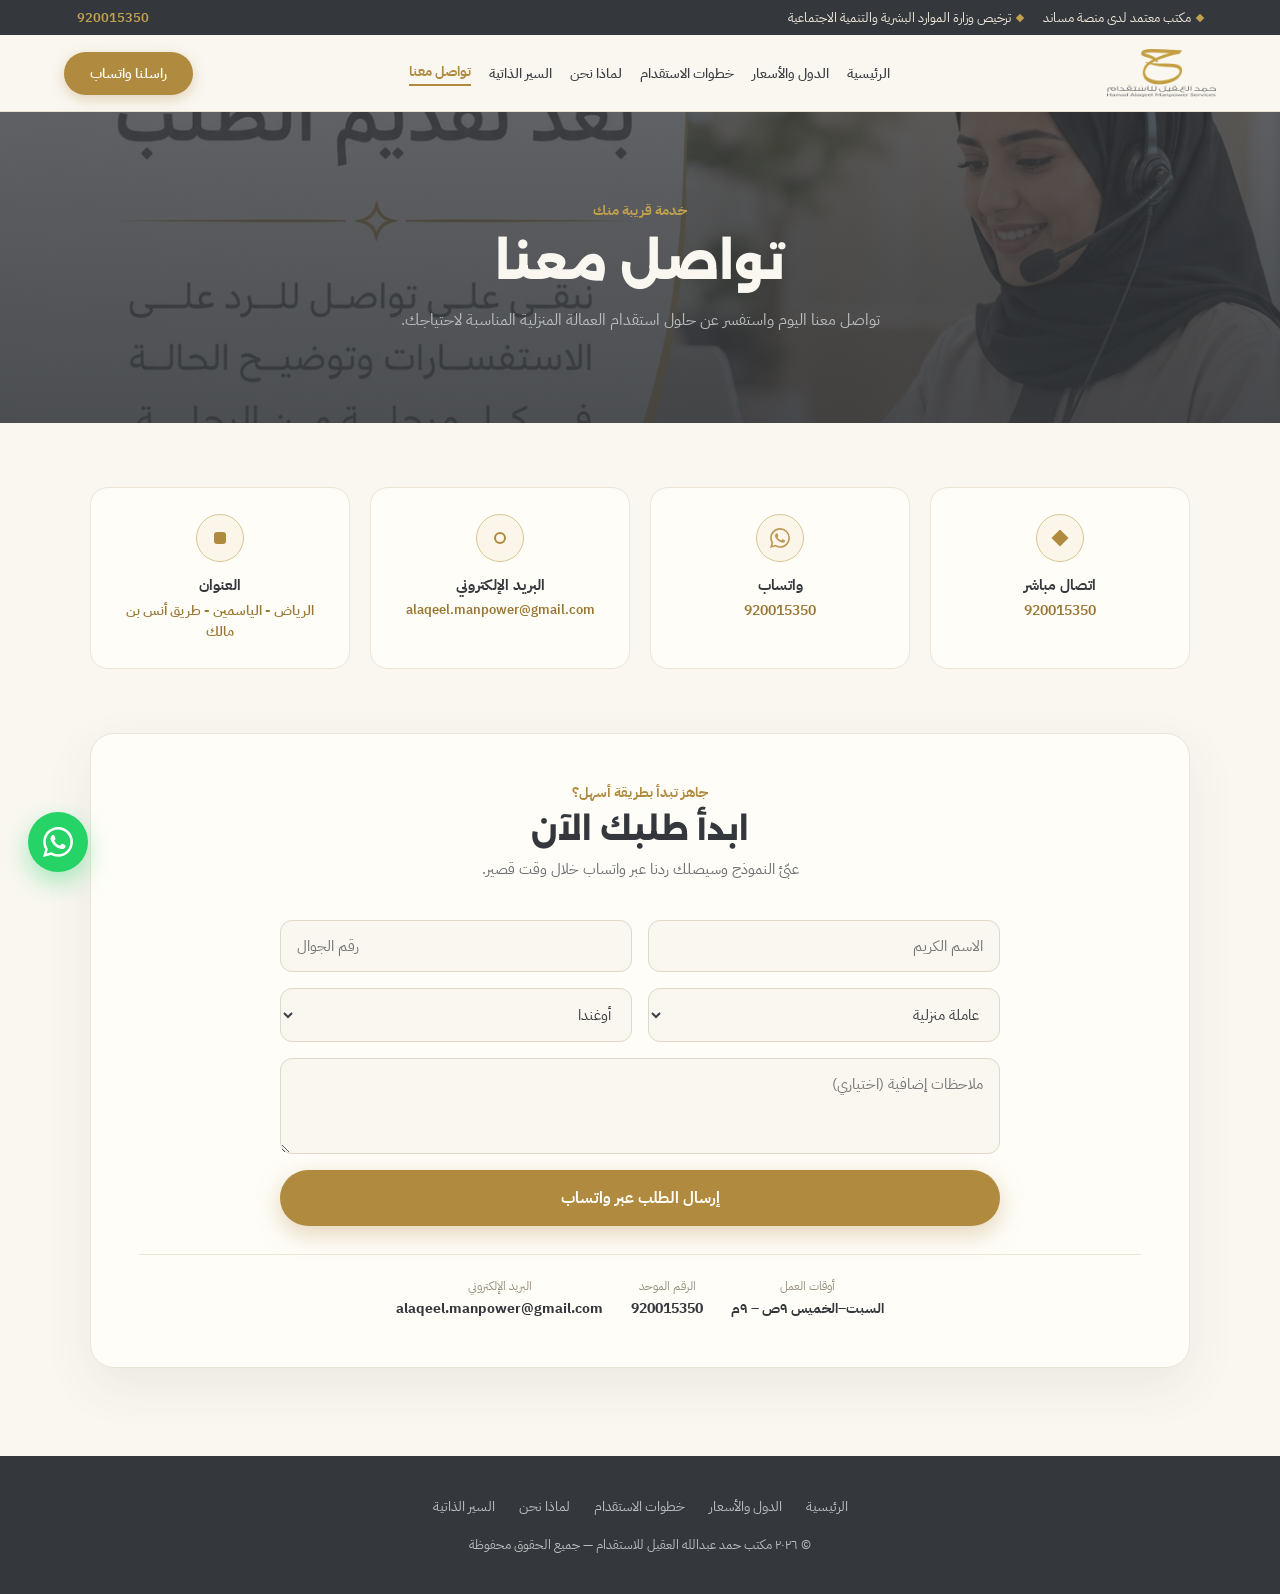
==== contact.html @ 4b587d1b "first commit" ====
<!DOCTYPE html>
<html lang="ar" dir="rtl">
<head>
<meta charset="utf-8">
<meta name="viewport" content="width=device-width, initial-scale=1">
<title>تواصل معنا — مكتب حمد العقيل للاستقدام</title>
<meta name="description" content="تواصل مع مكتب حمد عبدالله العقيل للاستقدام: هاتف 920015350، واتساب، أو زيارة مقرنا في الرياض - الياسمين - طريق أنس بن مالك. عبّئ نموذج الطلب وسيصلك ردنا سريعاً.">
<meta property="og:title" content="تواصل معنا — مكتب حمد العقيل للاستقدام">
<meta property="og:description" content="تواصل معنا اليوم واستفسر عن حلول استقدام العمالة المنزلية المناسبة لاحتياجك.">
<meta property="og:image" content="images/logo.png">
<meta property="og:type" content="website">
<link rel="icon" type="image/png" href="images/logo.png">
<link rel="preconnect" href="https://fonts.googleapis.com">
<link rel="preconnect" href="https://fonts.gstatic.com" crossorigin>
<link href="https://fonts.googleapis.com/css2?family=Alexandria:wght@300;400;500;600;700;800&family=IBM+Plex+Sans+Arabic:wght@300;400;500;600;700&display=swap" rel="stylesheet">
<link rel="stylesheet" href="css/styles.css">
</head>
<body>

<div class="topbar">
  <div class="topbar-badges">
    <span class="topbar-badge"><span class="diamond"></span> مكتب معتمد لدى منصة مساند</span>
    <span class="topbar-badge"><span class="diamond"></span> ترخيص وزارة الموارد البشرية والتنمية الاجتماعية</span>
  </div>
  <a href="tel:920015350" class="topbar-phone">920015350</a>
</div>

<header class="site-header">
  <a href="index.html" class="brand">
    <img src="images/logo.png" alt="مكتب حمد العقيل للاستقدام" class="brand-logo">
  </a>
  <button class="nav-toggle" aria-label="فتح القائمة" aria-expanded="false">☰</button>
  <nav class="site-nav">
    <a href="index.html">الرئيسية</a>
    <!-- <a href="index.html#offers">العروض</a> -->
    <a href="countries.html">الدول والأسعار</a>
    <a href="steps.html">خطوات الاستقدام</a>
    <a href="why-us.html">لماذا نحن</a>
    <a href="cvs.html">السير الذاتية</a>
    <a href="contact.html" class="active">تواصل معنا</a>
  </nav>
  <a href="https://api.whatsapp.com/send?phone=920015350" target="_blank" rel="noopener" class="header-cta">راسلنا واتساب</a>
</header>

<section class="page-hero">
  <img src="images/support.jpeg" alt="دعم وتواصل مستمر" class="page-hero-bg">
  <div class="kicker fade-up">خدمة قريبة منك</div>
  <h1 class="fade-up-1">تواصل معنا</h1>
  <p class="fade-up-2">تواصل معنا اليوم واستفسر عن حلول استقدام العمالة المنزلية المناسبة لاحتياجك.</p>
</section>

<!-- بطاقات التواصل -->
<section style="padding: 64px 6% 0">
  <div class="container-md">
    <div class="grid-4">
      <a href="tel:920015350" class="contact-card">
        <div class="icon-wrap"><span class="icon-diamond" style="width: 12px; height: 12px"></span></div>
        <div class="label">اتصال مباشر</div>
        <div class="value ltr">920015350</div>
      </a>
      <a href="https://api.whatsapp.com/send?phone=920015350" target="_blank" rel="noopener" class="contact-card">
        <div class="icon-wrap"><svg viewBox="0 0 24 24" xmlns="http://www.w3.org/2000/svg" style="width: 20px; height: 20px; fill: var(--gold); opacity: 0.85" aria-hidden="true"><path d="M17.472 14.382c-.297-.149-1.758-.867-2.03-.967-.273-.099-.471-.148-.67.15-.197.297-.767.966-.94 1.164-.173.199-.347.223-.644.075-.297-.15-1.255-.463-2.39-1.475-.883-.788-1.48-1.761-1.653-2.059-.173-.297-.018-.458.13-.606.134-.133.298-.347.446-.52.149-.174.198-.298.298-.497.099-.198.05-.371-.025-.52-.075-.149-.669-1.612-.916-2.207-.242-.579-.487-.5-.669-.51-.173-.008-.371-.01-.57-.01-.198 0-.52.074-.792.372-.272.297-1.04 1.016-1.04 2.479 0 1.462 1.065 2.875 1.213 3.074.149.198 2.096 3.2 5.077 4.487.709.306 1.262.489 1.694.625.712.227 1.36.195 1.871.118.571-.085 1.758-.719 2.006-1.413.248-.694.248-1.289.173-1.413-.074-.124-.272-.198-.57-.347m-5.421 7.403h-.004a9.87 9.87 0 01-5.031-1.378l-.361-.214-3.741.982.998-3.648-.235-.374a9.86 9.86 0 01-1.51-5.26c.001-5.45 4.436-9.884 9.888-9.884 2.64 0 5.122 1.03 6.988 2.898a9.825 9.825 0 012.893 6.994c-.003 5.45-4.437 9.884-9.885 9.884m8.413-18.297A11.815 11.815 0 0012.05 0C5.495 0 .16 5.335.157 11.892c0 2.096.547 4.142 1.588 5.945L.057 24l6.305-1.654a11.882 11.882 0 005.683 1.448h.005c6.554 0 11.89-5.335 11.893-11.893a11.821 11.821 0 00-3.48-8.413Z"/></svg></div>
        <div class="label">واتساب</div>
        <div class="value ltr">920015350</div>
      </a>
      <a href="mailto:alaqeel.manpower@gmail.com" class="contact-card">
        <div class="icon-wrap"><span class="icon-circle" style="width: 12px; height: 12px"></span></div>
        <div class="label">البريد الإلكتروني</div>
        <div class="value ltr" style="font-size: 13px">alaqeel.manpower@gmail.com</div>
      </a>
      <div class="contact-card">
        <div class="icon-wrap"><span class="icon-square" style="width: 12px; height: 12px"></span></div>
        <div class="label">العنوان</div>
        <div class="value">الرياض - الياسمين - طريق أنس بن مالك</div>
      </div>
    </div>
  </div>
</section>

<!-- النموذج -->
<section style="padding: 64px 6% 88px">
  <div class="container-md">
    <div style="background: var(--card); border: 1px solid var(--line); border-radius: 24px; padding: 48px; box-shadow: 0 18px 50px rgba(59,62,66,0.08)">
      <div style="text-align: center; margin-bottom: 36px">
        <div class="kicker" style="color: var(--gold); font-weight: 700; font-size: 14px; margin-bottom: 8px">جاهز تبدأ بطريقة أسهل؟</div>
        <h2 style="font-family: var(--font-head); font-weight: 800; font-size: 30px; margin: 0 0 8px; color: var(--dark)">ابدأ طلبك الآن</h2>
        <p style="color: var(--muted); font-size: 14.5px; line-height: 1.9; margin: 0">عبّئ النموذج وسيصلك ردنا عبر واتساب خلال وقت قصير.</p>
      </div>
      <form class="form-grid" data-order-form novalidate style="max-width: 720px; margin: 0 auto">
        <div class="form-error" role="alert"></div>
        <div class="form-row">
          <input class="form-input" name="name" placeholder="الاسم الكريم" autocomplete="name">
          <input class="form-input" name="phone" type="tel" placeholder="رقم الجوال" autocomplete="tel" inputmode="tel">
        </div>
        <div class="form-row">
          <select class="form-input" name="service">
            <option value="عاملة منزلية">عاملة منزلية</option>
            <option value="سائق خاص">سائق خاص</option>
            <option value="طباخ / طباخة">طباخ / طباخة</option>
            <option value="رعاية كبار السن">رعاية كبار السن</option>
          </select>
          <select class="form-input" name="country">
            <option value="أوغندا">أوغندا</option>
            <option value="كينيا">كينيا</option>
            <option value="إثيوبيا">إثيوبيا</option>
            <option value="الفلبين">الفلبين</option>
            <option value="سريلانكا">سريلانكا</option>
            <option value="بنغلاديش">بنغلاديش</option>
          </select>
        </div>
        <textarea class="form-input" name="notes" placeholder="ملاحظات إضافية (اختياري)" rows="3"></textarea>
        <button type="submit" class="btn-gold" style="width: 100%">إرسال الطلب عبر واتساب</button>
      </form>
      <div style="display: flex; gap: 28px; margin-top: 28px; padding-top: 22px; border-top: 1px solid var(--line-3); font-size: 14px; flex-wrap: wrap; justify-content: center">
        <div style="text-align: center"><div style="color: var(--muted-2); font-size: 12px; margin-bottom: 3px">أوقات العمل</div><span style="color: var(--dark); font-weight: 700">السبت–الخميس ٩ص – ٩م</span></div>
        <div style="text-align: center"><div style="color: var(--muted-2); font-size: 12px; margin-bottom: 3px">الرقم الموحد</div><a href="tel:920015350" style="color: var(--dark); font-weight: 700; text-decoration: none; direction: ltr; display: inline-block">920015350</a></div>
        <div style="text-align: center"><div style="color: var(--muted-2); font-size: 12px; margin-bottom: 3px">البريد الإلكتروني</div><a href="mailto:alaqeel.manpower@gmail.com" style="color: var(--dark); font-weight: 700; text-decoration: none; direction: ltr; display: inline-block">alaqeel.manpower@gmail.com</a></div>
      </div>
    </div>
  </div>
</section>

<footer class="footer-simple">
  <div class="footer-simple-links">
    <a href="index.html">الرئيسية</a>
    <a href="countries.html">الدول والأسعار</a>
    <a href="steps.html">خطوات الاستقدام</a>
    <a href="why-us.html">لماذا نحن</a>
    <a href="cvs.html">السير الذاتية</a>
  </div>
  © ٢٠٢٦ مكتب حمد عبدالله العقيل للاستقدام — جميع الحقوق محفوظة
</footer>

<a href="https://api.whatsapp.com/send?phone=920015350" target="_blank" rel="noopener" aria-label="تواصل عبر واتساب" class="wa-float">
  <svg viewBox="0 0 24 24" xmlns="http://www.w3.org/2000/svg" aria-hidden="true"><path d="M17.472 14.382c-.297-.149-1.758-.867-2.03-.967-.273-.099-.471-.148-.67.15-.197.297-.767.966-.94 1.164-.173.199-.347.223-.644.075-.297-.15-1.255-.463-2.39-1.475-.883-.788-1.48-1.761-1.653-2.059-.173-.297-.018-.458.13-.606.134-.133.298-.347.446-.52.149-.174.198-.298.298-.497.099-.198.05-.371-.025-.52-.075-.149-.669-1.612-.916-2.207-.242-.579-.487-.5-.669-.51-.173-.008-.371-.01-.57-.01-.198 0-.52.074-.792.372-.272.297-1.04 1.016-1.04 2.479 0 1.462 1.065 2.875 1.213 3.074.149.198 2.096 3.2 5.077 4.487.709.306 1.262.489 1.694.625.712.227 1.36.195 1.871.118.571-.085 1.758-.719 2.006-1.413.248-.694.248-1.289.173-1.413-.074-.124-.272-.198-.57-.347m-5.421 7.403h-.004a9.87 9.87 0 01-5.031-1.378l-.361-.214-3.741.982.998-3.648-.235-.374a9.86 9.86 0 01-1.51-5.26c.001-5.45 4.436-9.884 9.888-9.884 2.64 0 5.122 1.03 6.988 2.898a9.825 9.825 0 012.893 6.994c-.003 5.45-4.437 9.884-9.885 9.884m8.413-18.297A11.815 11.815 0 0012.05 0C5.495 0 .16 5.335.157 11.892c0 2.096.547 4.142 1.588 5.945L.057 24l6.305-1.654a11.882 11.882 0 005.683 1.448h.005c6.554 0 11.89-5.335 11.893-11.893a11.821 11.821 0 00-3.48-8.413Z"/></svg>
</a>

<script src="js/main.js"></script>
</body>
</html>
---- css/styles.css ----
/* ===================================================================
   حمد العقيل للاستقدام — الأنماط المشتركة
   =================================================================== */

:root {
  --gold: #B08A3E;
  --gold-dark: #9A7833;
  --gold-light: #C2A14D;
  --gold-pale: #FBF6E9;
  --gold-border: #D8C692;
  --cream: #FAF7F1;
  --card: #FFFDF8;
  --dark: #34373B;
  --text: #3B3E42;
  --text-2: #4A4D51;
  --muted: #6B6E72;
  --muted-2: #97917F;
  --line: #EDE5D3;
  --line-2: #E8E0CE;
  --line-3: #EFE8D8;
  --line-dash: #E3D9C2;
  --dark-text: #B9BCBF;
  --dark-cream: #EFE9DC;
  --wa: #25D366;
  --font-head: 'Alexandria', 'IBM Plex Sans Arabic', sans-serif;
  --font-body: 'IBM Plex Sans Arabic', 'Segoe UI', Tahoma, sans-serif;
}

* { box-sizing: border-box; }
html { scroll-behavior: smooth; }
body {
  margin: 0;
  background: var(--cream);
  color: var(--text);
  font-family: var(--font-body);
  min-height: 100vh;
  overflow-x: hidden;
}
img { max-width: 100%; }
input, select, textarea, button { font-family: var(--font-body); }

@keyframes fadeUp {
  from { opacity: 0; transform: translateY(24px); }
  to { opacity: 1; transform: translateY(0); }
}
@keyframes pulseRing {
  0% { box-shadow: 0 0 0 0 rgba(37, 211, 102, 0.45); }
  70% { box-shadow: 0 0 0 16px rgba(37, 211, 102, 0); }
  100% { box-shadow: 0 0 0 0 rgba(37, 211, 102, 0); }
}
.fade-up { animation: fadeUp 0.7s ease both; }
.fade-up-1 { animation: fadeUp 0.6s ease 0.08s both; }
.fade-up-2 { animation: fadeUp 0.6s ease 0.16s both; }

/* ===== الشريط العلوي ===== */
.topbar {
  background: var(--dark);
  color: var(--dark-cream);
  font-size: 13px;
  padding: 8px 6%;
  display: flex;
  justify-content: space-between;
  align-items: center;
  gap: 16px;
  flex-wrap: wrap;
}
.topbar-badges { display: flex; align-items: center; gap: 20px; flex-wrap: wrap; }
.topbar-badge { display: flex; align-items: center; gap: 6px; }
.diamond {
  width: 6px; height: 6px;
  background: var(--gold-light);
  transform: rotate(45deg);
  display: inline-block;
  flex-shrink: 0;
}
.topbar-phone { color: var(--gold-light); text-decoration: none; font-weight: 600; direction: ltr; }

/* ===== الهيدر ===== */
.site-header {
  position: sticky;
  top: 0;
  z-index: 50;
  background: rgba(250, 247, 241, 0.92);
  backdrop-filter: blur(12px);
  -webkit-backdrop-filter: blur(12px);
  border-bottom: 1px solid var(--line-2);
  padding: 14px 5%;
  display: flex;
  align-items: center;
  justify-content: space-between;
  gap: 16px;
}
.brand { text-decoration: none; display: flex; align-items: center; gap: 12px; }
.brand-logo { height: 48px; width: auto; display: block; }
.brand-name {
  font-family: var(--font-head);
  font-weight: 700;
  font-size: 17px;
  color: var(--text);
  line-height: 1.2;
}
.brand-sub {
  font-size: 10.5px;
  letter-spacing: 1.5px;
  color: var(--gold);
  text-transform: uppercase;
}
.site-nav { display: flex; gap: 18px; font-size: 14px; font-weight: 500; flex-wrap: wrap; align-items: center; }
.site-nav a { color: var(--text); text-decoration: none; }
.site-nav a:hover { color: var(--gold); }
.site-nav a.active {
  color: var(--gold);
  font-weight: 700;
  border-bottom: 2px solid var(--gold);
  padding-bottom: 2px;
}
.header-cta {
  background: var(--gold);
  color: var(--card);
  text-decoration: none;
  padding: 11px 26px;
  border-radius: 999px;
  font-weight: 600;
  font-size: 14px;
  box-shadow: 0 4px 14px rgba(176, 138, 62, 0.35);
  white-space: nowrap;
}
.header-cta:hover { background: var(--gold-dark); }

/* قائمة الجوال */
.nav-toggle {
  display: none;
  background: none;
  border: 1.5px solid var(--gold-border);
  border-radius: 10px;
  padding: 8px 10px;
  cursor: pointer;
  color: var(--gold);
  font-size: 18px;
  line-height: 1;
}

/* ===== الأزرار ===== */
.btn-gold {
  display: inline-block;
  background: var(--gold);
  color: var(--card);
  text-decoration: none;
  padding: 16px 36px;
  border-radius: 999px;
  font-weight: 700;
  font-size: 16px;
  border: none;
  cursor: pointer;
  box-shadow: 0 8px 24px rgba(176, 138, 62, 0.35);
}
.btn-gold:hover { background: var(--gold-dark); }
.btn-outline {
  display: inline-block;
  color: var(--text);
  text-decoration: none;
  padding: 16px 32px;
  border-radius: 999px;
  font-weight: 600;
  font-size: 16px;
  border: 1.5px solid #D5CDBB;
  background: transparent;
  cursor: pointer;
}
.btn-outline:hover { border-color: var(--gold); color: var(--gold); }

/* ===== هيرو الصفحات الداخلية ===== */
.page-hero {
  position: relative;
  background: var(--dark);
  padding: 88px 6%;
  text-align: center;
  overflow: hidden;
}
.page-hero-bg {
  position: absolute;
  inset: 0;
  width: 100%;
  height: 100%;
  object-fit: cover;
  object-position: center;
  z-index: 0;
}
.page-hero::before {
  content: '';
  position: absolute;
  inset: 0;
  z-index: 1;
  background: linear-gradient(180deg, rgba(52, 55, 59, 0.78) 0%, rgba(52, 55, 59, 0.88) 100%);
}
.page-hero .kicker,
.page-hero h1,
.page-hero p { position: relative; z-index: 2; }
.page-hero .kicker { color: var(--gold-light); font-weight: 700; font-size: 14px; margin-bottom: 12px; }
.page-hero h1 {
  font-family: var(--font-head);
  font-weight: 800;
  font-size: clamp(26px, 6vw, 48px);
  margin: 0 0 14px;
  color: var(--cream);
}
.page-hero p { color: var(--dark-text); font-size: 16px; line-height: 1.9; margin: 0 auto; max-width: 560px; }

/* ===== الأقسام والشبكات ===== */
.section { padding: 88px 6%; }
.section-md { padding: 72px 6%; }
.container { max-width: 1440px; margin: 0 auto; }
.container-md { max-width: 1100px; margin: 0 auto; }
.container-sm { max-width: 900px; margin: 0 auto; }
.band { background: var(--card); border-top: 1px solid var(--line-3); border-bottom: 1px solid var(--line-3); }

.section-head { text-align: center; margin-bottom: 56px; }
.section-head .kicker { color: var(--gold); font-weight: 700; font-size: 14px; letter-spacing: 0.5px; margin-bottom: 12px; }
.section-head h2, .section-title {
  font-family: var(--font-head);
  font-weight: 800;
  font-size: clamp(24px, 5.5vw, 40px);
  margin: 0 0 14px;
  color: var(--dark);
}
.section-head p { color: var(--muted); font-size: 16px; margin: 0; line-height: 1.9; }

.grid-2 { display: grid; grid-template-columns: 1fr 1fr; gap: 24px; }
.grid-3 { display: grid; grid-template-columns: repeat(3, 1fr); gap: 24px; }
.grid-4 { display: grid; grid-template-columns: repeat(4, 1fr); gap: 20px; }
.split { display: grid; gap: 64px; align-items: center; }
.split-hero { grid-template-columns: 1.05fr 1fr; }
.split-11 { grid-template-columns: 1.1fr 1fr; }
.split-1-11 { grid-template-columns: 1fr 1.1fr; }
.split-1-12 { grid-template-columns: 1fr 1.2fr; }

/* ===== البطاقات ===== */
.card {
  background: var(--cream);
  border: 1px solid var(--line);
  border-radius: 20px;
  padding: 32px 26px;
  transition: all 0.25s ease;
}
.card-lift:hover {
  border-color: var(--gold-light);
  box-shadow: 0 14px 34px rgba(176, 138, 62, 0.14);
  transform: translateY(-4px);
}
.card-light { background: var(--card); }
.card h3 {
  font-family: var(--font-head);
  font-weight: 700;
  font-size: 19px;
  margin: 0 0 10px;
  color: var(--dark);
}
.card p { font-size: 14px; line-height: 1.9; color: var(--muted); margin: 0; }
.card-icon {
  width: 52px; height: 52px;
  border-radius: 14px;
  background: var(--gold-pale);
  border: 1px solid var(--gold-border);
  display: flex;
  align-items: center;
  justify-content: center;
  margin-bottom: 20px;
}
.card-icon-round { border-radius: 50%; margin: 0 auto 14px; width: 46px; height: 46px; }
.icon-diamond { width: 14px; height: 14px; background: var(--gold); transform: rotate(45deg); }
.icon-circle { width: 14px; height: 14px; border: 2px solid var(--gold); border-radius: 50%; }
.icon-square { width: 14px; height: 14px; background: var(--gold); border-radius: 3px; }
.icon-dots { width: 6px; height: 6px; background: var(--gold); border-radius: 50%; box-shadow: 10px 0 0 var(--gold), -10px 0 0 var(--gold); }
.icon-diamond-r { width: 14px; height: 14px; background: var(--gold); transform: rotate(45deg); border-radius: 3px; }
.icon-diamond-o { width: 12px; height: 12px; border: 2px solid var(--gold); transform: rotate(45deg); }

.pill {
  display: inline-flex;
  align-items: center;
  gap: 8px;
  font-size: 12px;
  font-weight: 600;
  color: var(--gold-dark);
  background: var(--gold-pale);
  border: 1px solid var(--gold-border);
  padding: 5px 12px;
  border-radius: 999px;
}

/* ===== بطاقات الدول ===== */
.country-card {
  background: var(--card);
  border: 1px solid var(--line);
  border-radius: 20px;
  padding: 32px 28px;
  display: flex;
  flex-direction: column;
  gap: 16px;
  transition: all 0.25s ease;
}
.country-card:hover {
  border-color: var(--gold-light);
  box-shadow: 0 14px 34px rgba(176, 138, 62, 0.14);
  transform: translateY(-4px);
}
.country-top { display: flex; justify-content: space-between; align-items: center; gap: 10px; }
.country-top h3 { font-family: var(--font-head); font-weight: 700; font-size: 22px; margin: 0; color: var(--dark); }
.country-price { display: flex; align-items: baseline; gap: 8px; }
.country-price .amount { font-family: var(--font-head); font-weight: 800; font-size: 36px; color: var(--gold); }
.country-price .currency { font-size: 14px; color: var(--muted); }
.country-note { font-size: 14px; color: var(--muted); line-height: 1.9; }
.country-features {
  border-top: 1px dashed var(--line-dash);
  padding-top: 14px;
  display: grid;
  gap: 8px;
  font-size: 13.5px;
  color: var(--text-2);
}
.country-features .feat { display: flex; align-items: center; gap: 8px; }
.country-features .check { color: var(--gold); font-weight: 700; }
.country-cta {
  margin-top: auto;
  text-align: center;
  text-decoration: none;
  color: var(--gold);
  border: 1.5px solid var(--gold-border);
  border-radius: 999px;
  padding: 12px 0;
  font-weight: 700;
  font-size: 14px;
}
.country-cta:hover { background: var(--gold); color: var(--card); }
.price-note { text-align: center; color: var(--muted-2); font-size: 13px; margin-top: 28px; }

/* ===== النموذج ===== */
.form-grid { display: grid; gap: 16px; }
.form-row { display: grid; grid-template-columns: 1fr 1fr; gap: 16px; }
.form-input {
  border: 1px solid #E0D8C6;
  border-radius: 12px;
  padding: 14px 16px;
  font-size: 14.5px;
  background: var(--cream);
  color: var(--text);
  outline: none;
  width: 100%;
}
.form-input:focus { border-color: var(--gold); }
.form-input.invalid { border-color: #C0392B; }
textarea.form-input { resize: vertical; }
.form-error {
  display: none;
  color: #C0392B;
  background: #FDF0EE;
  border: 1px solid #F0C9C4;
  border-radius: 10px;
  padding: 10px 14px;
  font-size: 13.5px;
}
.form-error.show { display: block; }

/* ===== الفوتر ===== */
.site-footer { background: var(--dark); color: var(--dark-text); padding: 56px 6% 32px; }
.footer-grid {
  display: flex;
  justify-content: space-between;
  gap: 40px;
  flex-wrap: wrap;
  padding-bottom: 36px;
  border-bottom: 1px solid rgba(255, 255, 255, 0.1);
}
.footer-brand { max-width: 380px; }
.footer-brand-row { display: flex; align-items: center; gap: 12px; margin-bottom: 16px; }
.footer-logo { height: 52px; width: auto; background: var(--cream); border-radius: 10px; padding: 4px 8px; }
.footer-brand-name { font-family: var(--font-head); font-weight: 700; font-size: 16px; color: var(--cream); }
.footer-brand-sub { font-size: 10px; letter-spacing: 1.5px; color: var(--gold-light); }
.footer-brand p { font-size: 13.5px; line-height: 2; margin: 0; }
.footer-col-title { font-weight: 700; color: var(--cream); margin-bottom: 14px; font-size: 15px; }
.footer-links { display: grid; gap: 10px; font-size: 13.5px; }
.footer-links a { color: var(--dark-text); text-decoration: none; }
.footer-links a:hover { color: var(--gold-light); }
.footer-links .ltr { direction: ltr; text-align: right; }
.footer-badges { display: flex; flex-direction: column; gap: 10px; align-items: flex-start; }
.footer-badge {
  border: 1px solid rgba(194, 161, 77, 0.5);
  border-radius: 12px;
  padding: 12px 18px;
  font-size: 13px;
  color: var(--dark-cream);
}
.footer-badge b { color: var(--gold-light); }
.footer-copy { padding-top: 24px; font-size: 12.5px; text-align: center; color: #85888C; }

/* فوتر مبسط للصفحات الداخلية */
.footer-simple { background: var(--dark); color: var(--dark-text); padding: 40px 6%; text-align: center; font-size: 13px; }
.footer-simple-links {
  display: flex;
  justify-content: center;
  gap: 24px;
  flex-wrap: wrap;
  margin-bottom: 18px;
  font-size: 13.5px;
}
.footer-simple-links a { color: var(--dark-text); text-decoration: none; }
.footer-simple-links a:hover { color: var(--gold-light); }

/* ===== زر واتساب العائم ===== */
.wa-float {
  position: fixed;
  bottom: 28px;
  left: 28px;
  z-index: 60;
  width: 60px;
  height: 60px;
  border-radius: 50%;
  background: var(--wa);
  display: flex;
  align-items: center;
  justify-content: center;
  box-shadow: 0 10px 26px rgba(37, 211, 102, 0.4);
  animation: pulseRing 2.4s infinite;
  text-decoration: none;
}
.wa-float svg { width: 30px; height: 30px; fill: #fff; }

/* ===== سلايدر الهيرو ===== */
.hero-slider {
  position: relative;
  height: 560px;
  border-radius: 28px;
  overflow: hidden;
  box-shadow: 0 24px 60px rgba(59, 62, 66, 0.18);
}
.hero-slider .slide {
  position: absolute;
  inset: 0;
  opacity: 0;
  transition: opacity 0.8s ease;
  pointer-events: none;
}
.hero-slider .slide.active { opacity: 1; pointer-events: auto; }
.hero-slider .slide img {
  width: 100%;
  height: 100%;
  object-fit: cover;
  display: block;
}
.slider-dots {
  position: absolute;
  bottom: 16px;
  left: 50%;
  transform: translateX(-50%);
  display: flex;
  gap: 8px;
  z-index: 5;
}
.slider-dot {
  width: 10px;
  height: 10px;
  border-radius: 999px;
  border: none;
  padding: 0;
  background: rgba(255, 255, 255, 0.6);
  box-shadow: 0 1px 4px rgba(0, 0, 0, 0.25);
  cursor: pointer;
  transition: all 0.25s ease;
}
.slider-dot.active { background: var(--gold); width: 24px; }
.slider-arrow {
  position: absolute;
  top: 50%;
  transform: translateY(-50%);
  z-index: 5;
  width: 40px;
  height: 40px;
  border-radius: 50%;
  border: none;
  background: rgba(255, 253, 248, 0.88);
  color: var(--gold);
  font-size: 17px;
  line-height: 1;
  cursor: pointer;
  display: flex;
  align-items: center;
  justify-content: center;
  box-shadow: 0 4px 14px rgba(0, 0, 0, 0.18);
}
.slider-arrow:hover { background: var(--card); }
.slider-arrow.prev { right: 14px; }
.slider-arrow.next { left: 14px; }

/* ===== أعلام الدول ===== */
.flag {
  width: 28px;
  height: 20px;
  object-fit: cover;
  border-radius: 4px;
  box-shadow: 0 1px 3px rgba(0, 0, 0, 0.2);
  flex-shrink: 0;
  display: inline-block;
  vertical-align: middle;
}
.flag-sm { width: 21px; height: 15px; border-radius: 3px; }
.cv-filter { display: inline-flex; align-items: center; gap: 8px; }
.cv-role { display: flex; align-items: center; gap: 6px; }

/* علم دائري كبير متراكب على الحافة العلوية للبطاقة (نصفه داخل ونصفه خارج) */
.country-card {
  align-items: stretch;
  text-align: center;
  position: relative;
  overflow: visible;
  margin-top: 60px;
}
.flag-circle-wrap {
  display: flex;
  justify-content: center;
  margin-top: -92px;
  margin-bottom: 6px;
}
.flag-circle {
  width: 120px;
  height: 120px;
  border-radius: 50%;
  object-fit: cover;
  border: 5px solid var(--card);
  box-shadow: 0 10px 26px rgba(59, 62, 66, 0.25), 0 0 0 1px var(--gold-border);
  display: block;
  background: var(--card);
}
.country-top { justify-content: center; }
.country-price { justify-content: center; }
.country-features { text-align: right; }

/* ===== قسم عروض الصيف ===== */
.offers-section {
  position: relative;
  overflow: hidden;
  background:
    radial-gradient(circle at 12% 18%, rgba(194, 161, 77, 0.12), transparent 42%),
    radial-gradient(circle at 88% 82%, rgba(176, 138, 62, 0.10), transparent 42%),
    linear-gradient(160deg, #FBF6E9 0%, #FAF7F1 55%, #FBF3E2 100%);
  border-top: 1px solid var(--line-3);
  border-bottom: 1px solid var(--line-3);
}
.offers-head h2 { display: inline-flex; align-items: center; gap: 12px; justify-content: center; }
.offers-sun {
  width: 30px; height: 30px; flex-shrink: 0;
  color: var(--gold-light);
}
.offers-grid {
  display: grid;
  grid-template-columns: repeat(auto-fit, minmax(210px, 1fr));
  gap: 44px 24px;
  max-width: 1040px;
  margin: 64px auto 0;
}
.offer-card {
  background: var(--card);
  border: 1px solid var(--gold-border);
  border-radius: 22px;
  padding: 74px 22px 26px;
  text-align: center;
  position: relative;
  box-shadow: 0 12px 30px rgba(176, 138, 62, 0.12);
  transition: transform 0.25s ease, box-shadow 0.25s ease, border-color 0.25s ease;
}
.offer-card:hover {
  transform: translateY(-5px);
  box-shadow: 0 18px 42px rgba(176, 138, 62, 0.22);
  border-color: var(--gold-light);
}
.offer-ribbon {
  display: inline-block;
  margin-bottom: 12px;
  background: linear-gradient(135deg, var(--gold) 0%, var(--gold-light) 100%);
  color: #FFFDF8;
  font-size: 11px;
  font-weight: 700;
  padding: 5px 14px;
  border-radius: 999px;
  box-shadow: 0 4px 10px rgba(176, 138, 62, 0.35);
}
.offer-flag-wrap {
  position: absolute;
  top: -52px;
  inset-inline-start: 50%;
  transform: translateX(50%);
}
.offer-flag {
  width: 104px;
  height: 104px;
  border-radius: 50%;
  object-fit: cover;
  border: 5px solid var(--card);
  box-shadow: 0 10px 24px rgba(59, 62, 66, 0.25), 0 0 0 1px var(--gold-border);
  background: var(--card);
  display: block;
}
.offer-country {
  font-family: var(--font-head);
  font-weight: 800;
  font-size: 22px;
  color: var(--dark);
  margin-bottom: 10px;
}
.offer-price { display: flex; align-items: baseline; justify-content: center; gap: 6px; margin-bottom: 20px; }
.offer-amount { font-family: var(--font-head); font-weight: 800; font-size: 40px; color: var(--gold); line-height: 1; }
.offer-cur { font-size: 14px; color: var(--muted); }
.offer-order {
  display: block;
  width: 100%;
  background: var(--gold);
  color: var(--card);
  border: none;
  border-radius: 999px;
  padding: 12px;
  font-size: 14px;
  font-weight: 700;
  cursor: pointer;
  text-decoration: none;
  box-shadow: 0 6px 16px rgba(176, 138, 62, 0.3);
}
.offer-order:hover { background: var(--gold-dark); }
.offer-features { display: flex; justify-content: center; gap: 14px; flex-wrap: wrap; margin-top: 52px; }
.offer-feature {
  display: inline-flex;
  align-items: center;
  gap: 8px;
  background: var(--card);
  border: 1px solid var(--gold-border);
  border-radius: 999px;
  padding: 10px 20px;
  font-size: 14px;
  font-weight: 700;
  color: var(--dark);
}
.offer-feature .tick { color: #1F8A5B; font-weight: 800; }
.offer-note { text-align: center; color: var(--muted-2); font-size: 13px; margin-top: 24px; }
@media (max-width: 640px) {
  .offers-grid { gap: 40px 16px; margin-top: 60px; }
}

/* ===== صور مؤطرة ===== */
.framed { position: relative; }
.framed::before {
  content: '';
  position: absolute;
  inset: 24px -24px -24px 24px;
  border: 1.5px solid var(--gold-border);
  border-radius: 24px;
}
.framed.frame-flip::before { inset: -20px 20px 20px -20px; }
.framed img {
  width: 100%;
  object-fit: cover;
  border-radius: 24px;
  display: block;
  position: relative;
  box-shadow: 0 24px 60px rgba(59, 62, 66, 0.14);
}

/* ===== خط زمني (خطوات الاستقدام) ===== */
.timeline-item { display: grid; grid-template-columns: 64px 1fr; gap: 24px; }
.timeline-rail { display: flex; flex-direction: column; align-items: center; }
.timeline-num {
  min-width: 56px;
  height: 56px;
  border-radius: 50%;
  background: var(--card);
  border: 1.5px solid var(--gold);
  color: var(--gold);
  display: flex;
  align-items: center;
  justify-content: center;
  font-family: var(--font-head);
  font-weight: 800;
  font-size: 22px;
}
.timeline-num.filled {
  background: var(--gold);
  color: var(--card);
  border: none;
  box-shadow: 0 8px 20px rgba(176, 138, 62, 0.3);
}
.timeline-line { width: 1.5px; flex: 1; background: var(--gold-border); margin: 8px 0; }
.timeline-body { padding-bottom: 44px; }
.timeline-body h3 { font-family: var(--font-head); font-weight: 700; font-size: 22px; margin: 4px 0 10px; color: var(--dark); }
.timeline-body p { font-size: 15px; line-height: 2; color: var(--muted); margin: 0 0 14px; }
.timeline-body .pill { font-size: 13px; padding: 7px 14px; }

/* ===== السير الذاتية ===== */
.cv-filters { display: flex; gap: 10px; flex-wrap: wrap; justify-content: center; margin-bottom: 44px; }
.cv-filter {
  border: 1.5px solid #D5CDBB;
  background: var(--card);
  color: var(--text);
  border-radius: 999px;
  padding: 10px 22px;
  font-size: 14px;
  font-weight: 600;
  cursor: pointer;
}
.cv-filter.active { background: var(--gold); color: var(--card); border-color: var(--gold); }
.cv-card {
  background: var(--card);
  border: 1px solid var(--line);
  border-radius: 20px;
  padding: 28px;
  display: flex;
  flex-direction: column;
  gap: 16px;
  transition: all 0.25s ease;
}
.cv-card:hover {
  border-color: var(--gold-light);
  box-shadow: 0 14px 34px rgba(176, 138, 62, 0.14);
  transform: translateY(-4px);
}
.cv-card.hidden { display: none; }
.cv-head { display: flex; align-items: center; gap: 14px; }
.cv-avatar {
  width: 56px; height: 56px;
  border-radius: 50%;
  background: var(--gold-pale);
  border: 1.5px solid var(--gold-border);
  display: flex;
  align-items: center;
  justify-content: center;
  font-family: var(--font-head);
  font-weight: 700;
  font-size: 22px;
  color: var(--gold);
  flex-shrink: 0;
}
.cv-name-wrap { flex: 1; }
.cv-name { font-family: var(--font-head); font-weight: 700; font-size: 18px; color: var(--dark); }
.cv-role { font-size: 13px; color: var(--gold-dark); font-weight: 600; }
.cv-ref {
  font-size: 11.5px;
  font-weight: 700;
  color: #1F8A5B;
  background: #EAF6F0;
  border: 1px solid #BFE3D2;
  padding: 4px 10px;
  border-radius: 999px;
  white-space: nowrap;
}
.cv-details {
  display: grid;
  grid-template-columns: 1fr 1fr;
  gap: 10px;
  font-size: 13px;
  border-top: 1px dashed var(--line-dash);
  padding-top: 14px;
}
.cv-details .full { grid-column: 1 / -1; }
.cv-details span { color: var(--muted-2); }
.cv-details b { color: var(--dark); }
.cv-skills { display: flex; gap: 8px; flex-wrap: wrap; }
.cv-skill {
  font-size: 12px;
  font-weight: 600;
  color: var(--gold-dark);
  background: var(--gold-pale);
  border: 1px solid #E8DCB8;
  padding: 5px 12px;
  border-radius: 999px;
}
.cv-request {
  margin-top: auto;
  background: var(--gold);
  color: var(--card);
  border: none;
  border-radius: 999px;
  padding: 12px;
  font-size: 14px;
  font-weight: 700;
  cursor: pointer;
}
.cv-request:hover { background: var(--gold-dark); }

/* ===== بطاقات التواصل ===== */
.contact-card {
  text-decoration: none;
  background: var(--card);
  border: 1px solid var(--line);
  border-radius: 18px;
  padding: 26px 20px;
  text-align: center;
  transition: all 0.25s ease;
  display: block;
}
a.contact-card:hover {
  border-color: var(--gold-light);
  box-shadow: 0 14px 34px rgba(176, 138, 62, 0.14);
  transform: translateY(-4px);
}
.contact-card .icon-wrap {
  width: 48px; height: 48px;
  margin: 0 auto 12px;
  border-radius: 50%;
  background: var(--gold-pale);
  border: 1px solid var(--gold-border);
  display: flex;
  align-items: center;
  justify-content: center;
}
.contact-card .label { font-weight: 700; font-size: 15px; color: var(--dark); margin-bottom: 4px; }
.contact-card .value { font-size: 14px; color: var(--gold-dark); font-weight: 600; }
.contact-card .value.ltr { direction: ltr; }

/* ===================================================================
   التجاوب مع الشاشات
   =================================================================== */

@media (max-width: 1024px) {
  .grid-4 { grid-template-columns: repeat(2, 1fr); }
  .grid-3 { grid-template-columns: repeat(2, 1fr); }
  .split { gap: 40px; }
}

@media (max-width: 992px) {
  .split-hero, .split-11, .split-1-11, .split-1-12 { grid-template-columns: 1fr; }
  .split-media-last { order: -1; }
  .framed::before { display: none; }
  .framed img { height: 320px !important; }

  /* قائمة الجوال */
  .nav-toggle { display: block; }
  .site-header { flex-wrap: wrap; }
  .site-nav {
    display: none;
    width: 100%;
    flex-direction: column;
    align-items: stretch;
    gap: 0;
    border-top: 1px solid var(--line-2);
    margin-top: 12px;
    padding-top: 6px;
  }
  .site-nav.open { display: flex; }
  .site-nav a { padding: 12px 4px; border-bottom: 1px solid var(--line-3); }
  .site-nav a.active { border-bottom: 1px solid var(--line-3); }
  .header-cta { display: none; }
  .topbar { justify-content: center; }
  .topbar-badges { justify-content: center; }
  .hero-slider { height: 420px; }
}

@media (max-width: 640px) {
  .section, .section-md { padding: 56px 5%; }
  .page-hero { padding: 48px 5%; }
  .grid-4, .grid-3, .grid-2, .form-row { grid-template-columns: 1fr; }
  .section-head { margin-bottom: 36px; }
  .split { gap: 32px; }
  .timeline-item { grid-template-columns: 48px 1fr; gap: 14px; }
  .timeline-num { min-width: 44px; height: 44px; font-size: 18px; }
  .footer-grid { flex-direction: column; gap: 28px; }
  .wa-float { width: 52px; height: 52px; bottom: 20px; left: 20px; }
  .wa-float svg { width: 26px; height: 26px; }
  .hero-slider { height: 340px; }
  .slider-arrow { width: 34px; height: 34px; font-size: 15px; }
  .topbar { font-size: 12px; }
  .topbar-badges { gap: 10px; }
}
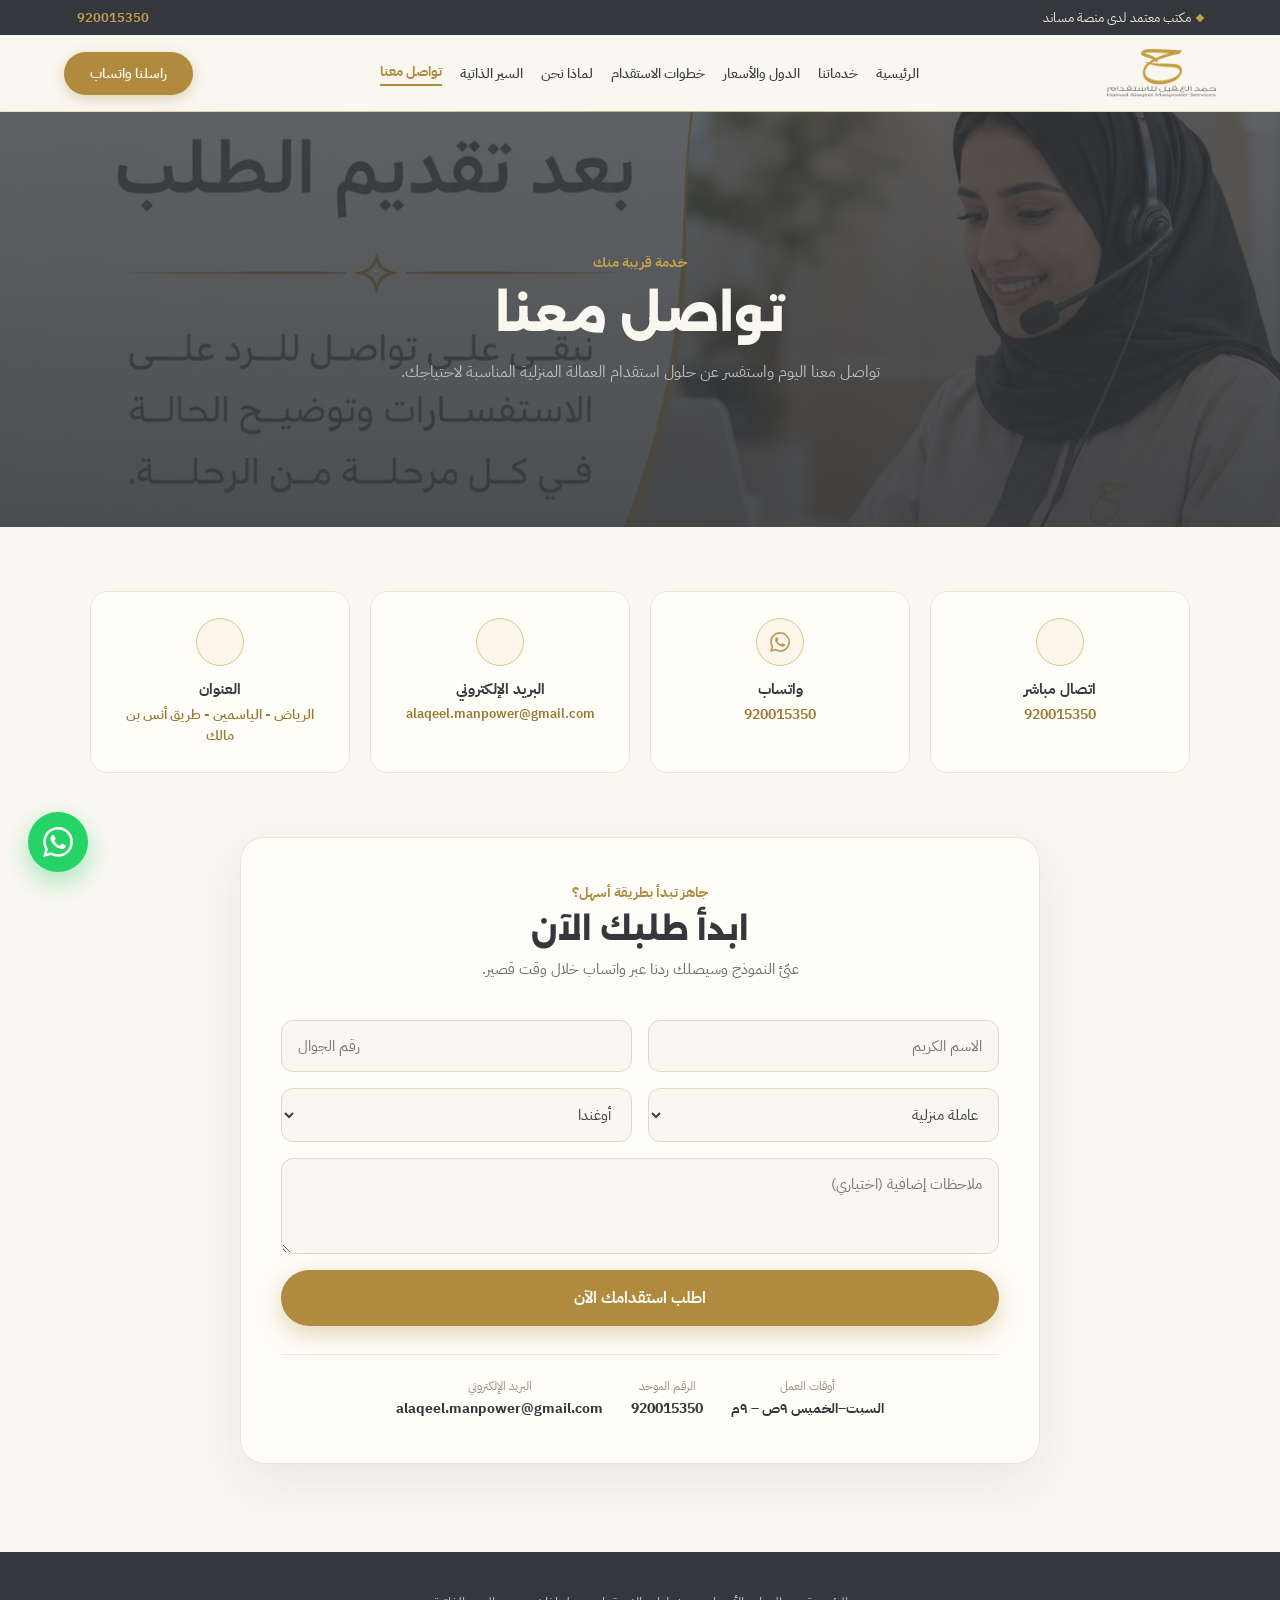
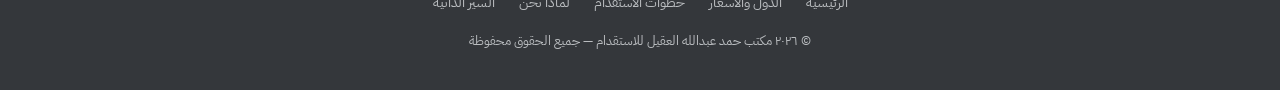
==== commit df7d59dd: "second commit" ====
--- a/contact.html
+++ b/contact.html
@@ -20,7 +20,7 @@
 <div class="topbar">
   <div class="topbar-badges">
     <span class="topbar-badge"><span class="diamond"></span> مكتب معتمد لدى منصة مساند</span>
-    <span class="topbar-badge"><span class="diamond"></span> ترخيص وزارة الموارد البشرية والتنمية الاجتماعية</span>
+    <!-- <span class="topbar-badge"><span class="diamond"></span> ترخيص وزارة الموارد البشرية والتنمية الاجتماعية</span> -->
   </div>
   <a href="tel:920015350" class="topbar-phone">920015350</a>
 </div>
@@ -32,6 +32,7 @@
   <button class="nav-toggle" aria-label="فتح القائمة" aria-expanded="false">☰</button>
   <nav class="site-nav">
     <a href="index.html">الرئيسية</a>
+    <a href="services.html">خدماتنا</a>
     <!-- <a href="index.html#offers">العروض</a> -->
     <a href="countries.html">الدول والأسعار</a>
     <a href="steps.html">خطوات الاستقدام</a>
@@ -80,7 +81,7 @@
 <!-- النموذج -->
 <section style="padding: 64px 6% 88px">
   <div class="container-md">
-    <div style="background: var(--card); border: 1px solid var(--line); border-radius: 24px; padding: 48px; box-shadow: 0 18px 50px rgba(59,62,66,0.08)">
+    <div class="form-card" style="max-width: 800px; margin: 0 auto;">
       <div style="text-align: center; margin-bottom: 36px">
         <div class="kicker" style="color: var(--gold); font-weight: 700; font-size: 14px; margin-bottom: 8px">جاهز تبدأ بطريقة أسهل؟</div>
         <h2 style="font-family: var(--font-head); font-weight: 800; font-size: 30px; margin: 0 0 8px; color: var(--dark)">ابدأ طلبك الآن</h2>
@@ -109,7 +110,7 @@
           </select>
         </div>
         <textarea class="form-input" name="notes" placeholder="ملاحظات إضافية (اختياري)" rows="3"></textarea>
-        <button type="submit" class="btn-gold" style="width: 100%">إرسال الطلب عبر واتساب</button>
+        <button type="submit" class="btn-gold" style="width: 100%">اطلب استقدامك الآن</button>
       </form>
       <div style="display: flex; gap: 28px; margin-top: 28px; padding-top: 22px; border-top: 1px solid var(--line-3); font-size: 14px; flex-wrap: wrap; justify-content: center">
         <div style="text-align: center"><div style="color: var(--muted-2); font-size: 12px; margin-bottom: 3px">أوقات العمل</div><span style="color: var(--dark); font-weight: 700">السبت–الخميس ٩ص – ٩م</span></div>
--- a/css/styles.css
+++ b/css/styles.css
@@ -66,12 +66,18 @@
 }
 .topbar-badges { display: flex; align-items: center; gap: 20px; flex-wrap: wrap; }
 .topbar-badge { display: flex; align-items: center; gap: 6px; }
+@keyframes pulseGold {
+  0% { transform: rotate(45deg) scale(1); opacity: 1; }
+  50% { transform: rotate(45deg) scale(1.35); opacity: 0.85; }
+  100% { transform: rotate(45deg) scale(1); opacity: 1; }
+}
 .diamond {
   width: 6px; height: 6px;
   background: var(--gold-light);
   transform: rotate(45deg);
   display: inline-block;
   flex-shrink: 0;
+  animation: pulseGold 2.5s infinite ease-in-out;
 }
 .topbar-phone { color: var(--gold-light); text-decoration: none; font-weight: 600; direction: ltr; }
 
@@ -89,6 +95,17 @@
   align-items: center;
   justify-content: space-between;
   gap: 16px;
+  transition: all 0.3s ease;
+}
+.site-header::after {
+  content: '';
+  position: absolute;
+  bottom: -1px;
+  left: 0;
+  right: 0;
+  height: 1px;
+  background: linear-gradient(90deg, transparent, var(--gold-light) 50%, transparent);
+  opacity: 0.7;
 }
 .brand { text-decoration: none; display: flex; align-items: center; gap: 12px; }
 .brand-logo { height: 48px; width: auto; display: block; }
@@ -153,8 +170,19 @@
   border: none;
   cursor: pointer;
   box-shadow: 0 8px 24px rgba(176, 138, 62, 0.35);
-}
-.btn-gold:hover { background: var(--gold-dark); }
+  transition: all 0.3s cubic-bezier(0.25, 0.8, 0.25, 1);
+  position: relative;
+  overflow: hidden;
+}
+.btn-gold:hover {
+  background: var(--gold-dark);
+  transform: translateY(-2px);
+  box-shadow: 0 12px 30px rgba(176, 138, 62, 0.5);
+}
+.btn-gold:active {
+  transform: translateY(1px);
+  box-shadow: 0 4px 10px rgba(176, 138, 62, 0.35);
+}
 .btn-outline {
   display: inline-block;
   color: var(--text);
@@ -166,14 +194,69 @@
   border: 1.5px solid #D5CDBB;
   background: transparent;
   cursor: pointer;
-}
-.btn-outline:hover { border-color: var(--gold); color: var(--gold); }
+  transition: all 0.3s cubic-bezier(0.25, 0.8, 0.25, 1);
+}
+.btn-outline:hover {
+  border-color: var(--gold);
+  color: var(--gold);
+  transform: translateY(-2px);
+  background: rgba(176, 138, 62, 0.04);
+  box-shadow: 0 8px 20px rgba(176, 138, 62, 0.1);
+}
+.btn-outline:active {
+  transform: translateY(1px);
+}
+
+/* ===== أزرار هيرو ===== */
+.hero-cta {
+  display: flex;
+  gap: 16px;
+  align-items: center;
+  flex-wrap: nowrap;
+}
+
+/* ===== إحصائيات الهيرو ===== */
+.hero-stats {
+  display: flex;
+  align-items: center;
+  gap: 0;
+  margin-top: 48px;
+  padding-top: 28px;
+  border-top: 1px solid var(--line-2);
+  flex-wrap: wrap;
+}
+.hero-stat {
+  display: flex;
+  flex-direction: column;
+  gap: 4px;
+  padding: 0 28px 0 0;
+}
+.hero-stat:first-child { padding-right: 0; }
+.hero-stat-num {
+  font-family: var(--font-head);
+  font-weight: 800;
+  font-size: 28px;
+  color: var(--gold);
+  line-height: 1.1;
+}
+.hero-stat-label {
+  font-size: 13px;
+  color: var(--muted);
+  line-height: 1.4;
+}
+.hero-stat-divider {
+  width: 1px;
+  height: 40px;
+  background: var(--line-2);
+  margin: 0 24px;
+  flex-shrink: 0;
+}
 
 /* ===== هيرو الصفحات الداخلية ===== */
 .page-hero {
   position: relative;
   background: var(--dark);
-  padding: 88px 6%;
+  padding: 140px 6%;
   text-align: center;
   overflow: hidden;
 }
@@ -240,12 +323,12 @@
   border: 1px solid var(--line);
   border-radius: 20px;
   padding: 32px 26px;
-  transition: all 0.25s ease;
+  transition: all 0.3s cubic-bezier(0.25, 0.8, 0.25, 1);
 }
 .card-lift:hover {
   border-color: var(--gold-light);
-  box-shadow: 0 14px 34px rgba(176, 138, 62, 0.14);
-  transform: translateY(-4px);
+  box-shadow: 0 20px 40px rgba(176, 138, 62, 0.12), 0 0 0 1px rgba(176, 138, 62, 0.15);
+  transform: translateY(-6px);
 }
 .card-light { background: var(--card); }
 .card h3 {
@@ -265,14 +348,36 @@
   align-items: center;
   justify-content: center;
   margin-bottom: 20px;
+  transition: all 0.3s ease;
 }
 .card-icon-round { border-radius: 50%; margin: 0 auto 14px; width: 46px; height: 46px; }
-.icon-diamond { width: 14px; height: 14px; background: var(--gold); transform: rotate(45deg); }
-.icon-circle { width: 14px; height: 14px; border: 2px solid var(--gold); border-radius: 50%; }
-.icon-square { width: 14px; height: 14px; background: var(--gold); border-radius: 3px; }
-.icon-dots { width: 6px; height: 6px; background: var(--gold); border-radius: 50%; box-shadow: 10px 0 0 var(--gold), -10px 0 0 var(--gold); }
-.icon-diamond-r { width: 14px; height: 14px; background: var(--gold); transform: rotate(45deg); border-radius: 3px; }
-.icon-diamond-o { width: 12px; height: 12px; border: 2px solid var(--gold); transform: rotate(45deg); }
+.card-icon svg {
+  width: 24px;
+  height: 24px;
+  stroke: var(--gold);
+  fill: none;
+  transition: all 0.3s cubic-bezier(0.175, 0.885, 0.32, 1.275);
+}
+.card-icon-round svg {
+  width: 20px;
+  height: 20px;
+}
+.card-lift:hover .card-icon {
+  background: var(--gold);
+  border-color: var(--gold);
+}
+.card-lift:hover .card-icon svg {
+  stroke: var(--card);
+  transform: scale(1.15) rotate(5deg);
+}
+.card:hover .card-icon-round {
+  background: var(--gold);
+  border-color: var(--gold);
+}
+.card:hover .card-icon-round svg {
+  stroke: var(--card);
+  transform: scale(1.1);
+}
 
 .pill {
   display: inline-flex;
@@ -296,12 +401,12 @@
   display: flex;
   flex-direction: column;
   gap: 16px;
-  transition: all 0.25s ease;
+  transition: all 0.3s cubic-bezier(0.25, 0.8, 0.25, 1);
 }
 .country-card:hover {
   border-color: var(--gold-light);
-  box-shadow: 0 14px 34px rgba(176, 138, 62, 0.14);
-  transform: translateY(-4px);
+  box-shadow: 0 20px 40px rgba(176, 138, 62, 0.12), 0 0 0 1px rgba(176, 138, 62, 0.15);
+  transform: translateY(-6px);
 }
 .country-top { display: flex; justify-content: space-between; align-items: center; gap: 10px; }
 .country-top h3 { font-family: var(--font-head); font-weight: 700; font-size: 22px; margin: 0; color: var(--dark); }
@@ -334,8 +439,16 @@
 .price-note { text-align: center; color: var(--muted-2); font-size: 13px; margin-top: 28px; }
 
 /* ===== النموذج ===== */
+.form-card {
+  background: var(--card);
+  border: 1px solid var(--line);
+  border-radius: 24px;
+  padding: 44px 40px;
+  box-shadow: 0 18px 50px rgba(59,62,66,0.08);
+  transition: all 0.3s ease;
+}
 .form-grid { display: grid; gap: 16px; }
-.form-row { display: grid; grid-template-columns: 1fr 1fr; gap: 16px; }
+.form-row { display: grid; grid-template-columns: repeat(auto-fit, minmax(190px, 1fr)); gap: 16px; }
 .form-input {
   border: 1px solid #E0D8C6;
   border-radius: 12px;
@@ -406,6 +519,11 @@
 .footer-simple-links a:hover { color: var(--gold-light); }
 
 /* ===== زر واتساب العائم ===== */
+@keyframes floatAnimation {
+  0% { transform: translateY(0); }
+  50% { transform: translateY(-8px); }
+  100% { transform: translateY(0); }
+}
 .wa-float {
   position: fixed;
   bottom: 28px;
@@ -419,7 +537,7 @@
   align-items: center;
   justify-content: center;
   box-shadow: 0 10px 26px rgba(37, 211, 102, 0.4);
-  animation: pulseRing 2.4s infinite;
+  animation: pulseRing 2.4s infinite, floatAnimation 3s infinite ease-in-out;
   text-decoration: none;
 }
 .wa-float svg { width: 30px; height: 30px; fill: #fff; }
@@ -427,7 +545,10 @@
 /* ===== سلايدر الهيرو ===== */
 .hero-slider {
   position: relative;
-  height: 560px;
+  width: 100%;
+  max-width: 512px;
+  aspect-ratio: 4 / 5;
+  margin-inline: auto;
   border-radius: 28px;
   overflow: hidden;
   box-shadow: 0 24px 60px rgba(59, 62, 66, 0.18);
@@ -444,6 +565,7 @@
   width: 100%;
   height: 100%;
   object-fit: cover;
+  object-position: center top;
   display: block;
 }
 .slider-dots {
@@ -532,6 +654,197 @@
 .country-top { justify-content: center; }
 .country-price { justify-content: center; }
 .country-features { text-align: right; }
+
+/* ===== شركاؤنا ===== */
+.partners-section {
+  background:
+    radial-gradient(circle at 18% 28%, rgba(176, 138, 62, 0.07), transparent 45%),
+    radial-gradient(circle at 82% 72%, rgba(194, 161, 77, 0.07), transparent 45%),
+    var(--cream);
+  border-top: 1px solid var(--line-3);
+  border-bottom: 1px solid var(--line-3);
+}
+.partners-marquee {
+  margin-top: 48px;
+  overflow: hidden;
+  direction: ltr; /* فرض اتجاه LTR لمنع اختفاء الشريط في الشاشات الصغيرة عند التحريك في RTL */
+  -webkit-mask-image: linear-gradient(90deg, transparent, #000 4%, #000 96%, transparent);
+  mask-image: linear-gradient(90deg, transparent, #000 4%, #000 96%, transparent);
+}
+.partners-track {
+  display: flex;
+  width: max-content;
+  animation: partners-scroll 26s linear infinite;
+}
+.partners-marquee:hover .partners-track { animation-play-state: paused; }
+.partners-set { display: flex; gap: 14px; padding-inline-start: 14px; }
+@keyframes partners-scroll { to { transform: translateX(-50%); } }
+@media (prefers-reduced-motion: reduce) {
+  .partners-track { animation: none; }
+}
+.partner {
+  flex: 0 0 auto;
+  width: 150px;
+  display: flex;
+  align-items: center;
+  justify-content: center;
+  padding: 12px 16px;
+  transition: transform 0.25s ease, opacity 0.25s ease;
+}
+.partner:hover { transform: scale(1.06); }
+.partner-logo {
+  height: 78px;
+  width: auto;
+  max-width: 100%;
+  object-fit: contain;
+}
+
+/* ===== آراء العملاء — سلايدر متحرك ===== */
+.testimonials-section { padding-bottom: 72px; }
+.testimonials-marquee {
+  overflow: hidden;
+  direction: ltr;
+  margin-top: 48px;
+  padding-bottom: 8px;
+  -webkit-mask-image: linear-gradient(90deg, transparent, #000 5%, #000 95%, transparent);
+  mask-image: linear-gradient(90deg, transparent, #000 5%, #000 95%, transparent);
+}
+.testimonials-track {
+  display: flex;
+  width: max-content;
+  animation: testimonials-scroll 36s linear infinite;
+}
+.testimonials-marquee:hover .testimonials-track { animation-play-state: paused; }
+@keyframes testimonials-scroll { to { transform: translateX(-50%); } }
+.testimonials-set { display: flex; gap: 24px; padding-inline-start: 24px; }
+@media (prefers-reduced-motion: reduce) {
+  .testimonials-track { animation: none; }
+}
+.testimonial {
+  position: relative;
+  background: var(--card);
+  border: 1px solid var(--line);
+  border-radius: 22px;
+  padding: 40px 30px 28px;
+  box-shadow: 0 10px 30px rgba(59, 62, 66, 0.06);
+  display: flex;
+  flex-direction: column;
+  gap: 16px;
+  overflow: hidden;
+  transition: transform 0.25s ease, box-shadow 0.25s ease, border-color 0.25s ease;
+  flex-shrink: 0;
+  width: 340px;
+}
+.testimonial::before {
+  content: "\201D";
+  position: absolute;
+  top: 6px;
+  inset-inline-start: 26px;
+  font-family: Georgia, "Times New Roman", serif;
+  font-size: 96px;
+  line-height: 1;
+  color: var(--gold);
+  opacity: 0.16;
+  pointer-events: none;
+}
+.testimonial::after {
+  content: "";
+  position: absolute;
+  inset-inline-start: 0;
+  top: 0;
+  bottom: 0;
+  width: 4px;
+  background: linear-gradient(180deg, var(--gold), var(--gold-light));
+}
+.testimonial:hover {
+  transform: translateY(-5px);
+  box-shadow: 0 20px 44px rgba(59, 62, 66, 0.12);
+  border-color: var(--gold-border);
+}
+.testimonial-stars { color: var(--gold-light); font-size: 16px; letter-spacing: 3px; position: relative; }
+.testimonial-text { position: relative; font-size: 15px; line-height: 2; color: var(--text-2); margin: 0; flex: 1; }
+.testimonial-person {
+  display: flex;
+  align-items: center;
+  gap: 12px;
+  padding-top: 18px;
+  border-top: 1px solid var(--line-3);
+}
+.testimonial-avatar {
+  width: 48px;
+  height: 48px;
+  border-radius: 50%;
+  background: var(--gold-pale);
+  border: 1.5px solid var(--gold-border);
+  color: var(--gold);
+  font-family: var(--font-head);
+  font-weight: 700;
+  font-size: 19px;
+  display: flex;
+  align-items: center;
+  justify-content: center;
+  flex-shrink: 0;
+}
+.testimonial-name { font-weight: 700; font-size: 14.5px; color: var(--dark); }
+.testimonial-city { font-size: 12.5px; color: var(--muted-2); }
+
+/* سلايدر آراء العملاء — يظهر على الجوال فقط (مثل سلايدر الهيدر) */
+.testimonials-slider { display: none; }
+@media (max-width: 640px) {
+  .testimonials-marquee { display: none; }
+  .testimonials-slider {
+    display: grid;
+    grid-template-columns: 1fr;
+    position: relative;
+    margin-top: 36px;
+    padding: 0 5% 50px;
+  }
+  .testimonials-slider .slide {
+    grid-area: 1 / 1;
+    opacity: 0;
+    transition: opacity 0.5s ease;
+    pointer-events: none;
+  }
+  .testimonials-slider .slide.active { opacity: 1; pointer-events: auto; }
+  .testimonials-slider .testimonial { width: 100%; }
+  .testimonials-slider .slider-arrow {
+    display: flex;
+    top: auto;
+    bottom: 4px;
+    transform: none;
+    background: var(--card);
+    border: 1px solid var(--line);
+    box-shadow: 0 4px 12px rgba(0, 0, 0, 0.12);
+  }
+  .testimonials-slider .slider-dot { background: rgba(52, 55, 59, 0.18); }
+  .testimonials-slider .slider-dot.active { background: var(--gold); }
+}
+
+/* ===== معرض الصور ===== */
+.gallery-grid {
+  display: grid;
+  grid-template-columns: repeat(auto-fit, minmax(260px, 1fr));
+  gap: 24px;
+  align-items: start;
+}
+.gallery-item {
+  display: block;
+  border-radius: 18px;
+  overflow: hidden;
+  border: 1px solid var(--line);
+  box-shadow: 0 10px 28px rgba(59, 62, 66, 0.10);
+  transition: transform 0.25s ease, box-shadow 0.25s ease;
+  background: var(--card);
+}
+.gallery-item:hover {
+  transform: translateY(-4px);
+  box-shadow: 0 18px 44px rgba(59, 62, 66, 0.18);
+}
+.gallery-item img {
+  width: 100%;
+  height: auto;
+  display: block;
+}
 
 /* ===== قسم عروض الصيف ===== */
 .offers-section {
@@ -711,12 +1024,12 @@
   display: flex;
   flex-direction: column;
   gap: 16px;
-  transition: all 0.25s ease;
+  transition: all 0.3s cubic-bezier(0.25, 0.8, 0.25, 1);
 }
 .cv-card:hover {
   border-color: var(--gold-light);
-  box-shadow: 0 14px 34px rgba(176, 138, 62, 0.14);
-  transform: translateY(-4px);
+  box-shadow: 0 20px 40px rgba(176, 138, 62, 0.12), 0 0 0 1px rgba(176, 138, 62, 0.15);
+  transform: translateY(-6px);
 }
 .cv-card.hidden { display: none; }
 .cv-head { display: flex; align-items: center; gap: 14px; }
@@ -825,7 +1138,9 @@
   .split-hero, .split-11, .split-1-11, .split-1-12 { grid-template-columns: 1fr; }
   .split-media-last { order: -1; }
   .framed::before { display: none; }
-  .framed img { height: 320px !important; }
+  .framed > img { height: 320px !important; }
+  /* على الجوال: سلايدر الهيرو يظهر أولاً كصور رأسية للـheader */
+  #top .framed { order: -1; }
 
   /* قائمة الجوال */
   .nav-toggle { display: block; }
@@ -846,13 +1161,13 @@
   .header-cta { display: none; }
   .topbar { justify-content: center; }
   .topbar-badges { justify-content: center; }
-  .hero-slider { height: 420px; }
 }
 
 @media (max-width: 640px) {
   .section, .section-md { padding: 56px 5%; }
-  .page-hero { padding: 48px 5%; }
+  .page-hero { padding: 80px 5%; }
   .grid-4, .grid-3, .grid-2, .form-row { grid-template-columns: 1fr; }
+  .form-card { padding: 28px 18px; border-radius: 18px; }
   .section-head { margin-bottom: 36px; }
   .split { gap: 32px; }
   .timeline-item { grid-template-columns: 48px 1fr; gap: 14px; }
@@ -860,8 +1175,30 @@
   .footer-grid { flex-direction: column; gap: 28px; }
   .wa-float { width: 52px; height: 52px; bottom: 20px; left: 20px; }
   .wa-float svg { width: 26px; height: 26px; }
-  .hero-slider { height: 340px; }
   .slider-arrow { width: 34px; height: 34px; font-size: 15px; }
   .topbar { font-size: 12px; }
   .topbar-badges { gap: 10px; }
-}
+  /* أزرار الهيرو على الجوال */
+  .hero-cta { gap: 10px; }
+  .hero-cta .btn-gold,
+  .hero-cta .btn-outline {
+    padding: 13px 18px;
+    font-size: 14px;
+    flex: 1;
+    text-align: center;
+  }
+  /* إحصائيات الهيرو على الجوال */
+  .hero-stats {
+    display: grid;
+    grid-template-columns: 1fr 1fr 1fr;
+    gap: 0;
+    padding-top: 20px;
+    margin-top: 32px;
+    text-align: center;
+    justify-items: center;
+  }
+  .hero-stat { padding: 0; }
+  .hero-stat-num { font-size: 20px; }
+  .hero-stat-label { font-size: 11px; }
+  .hero-stat-divider { width: 1px; height: 32px; margin: auto 0; }
+}
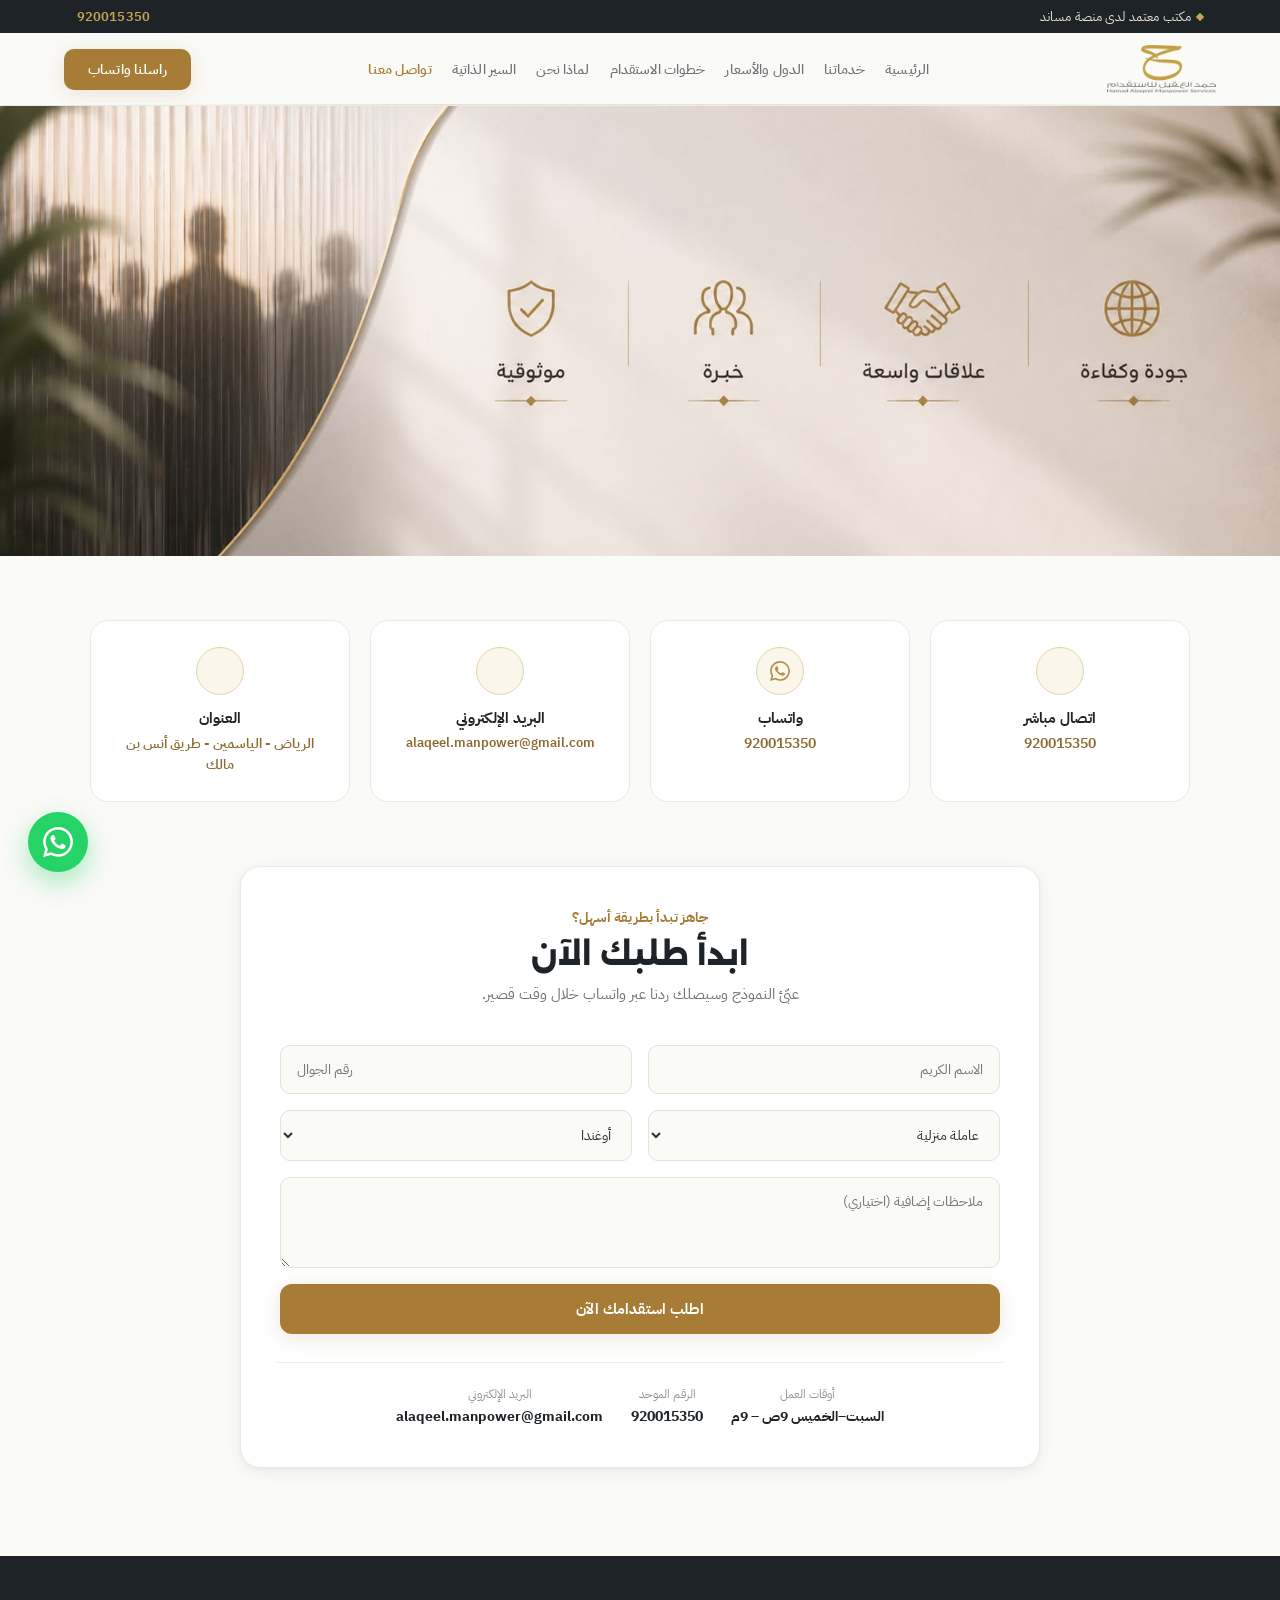
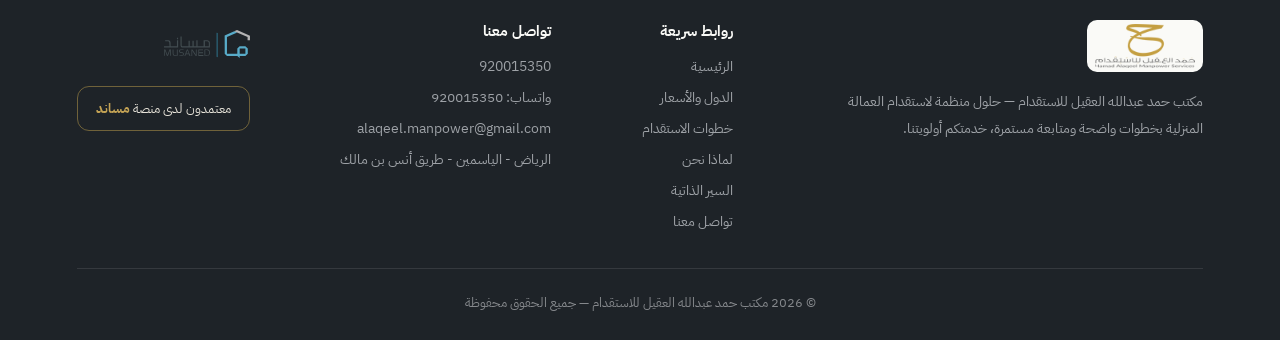
==== commit f30ec9a6: "third commit" ====
--- a/contact.html
+++ b/contact.html
@@ -43,11 +43,11 @@
   <a href="https://api.whatsapp.com/send?phone=920015350" target="_blank" rel="noopener" class="header-cta">راسلنا واتساب</a>
 </header>
 
-<section class="page-hero">
-  <img src="images/support.jpeg" alt="دعم وتواصل مستمر" class="page-hero-bg">
-  <div class="kicker fade-up">خدمة قريبة منك</div>
+<section class="page-hero no-overlay" style="min-height: 450px; padding-top: 0; padding-bottom: 0;">
+  <img src="images/bnr3.png" alt="دعم وتواصل مستمر" class="page-hero-bg" style="opacity: 1;">
+  <!-- <div class="kicker fade-up">خدمة قريبة منك</div>
   <h1 class="fade-up-1">تواصل معنا</h1>
-  <p class="fade-up-2">تواصل معنا اليوم واستفسر عن حلول استقدام العمالة المنزلية المناسبة لاحتياجك.</p>
+  <p class="fade-up-2">تواصل معنا اليوم واستفسر عن حلول استقدام العمالة المنزلية المناسبة لاحتياجك.</p> -->
 </section>
 
 <!-- بطاقات التواصل -->
@@ -105,7 +105,7 @@
             <option value="كينيا">كينيا</option>
             <option value="إثيوبيا">إثيوبيا</option>
             <option value="الفلبين">الفلبين</option>
-            <option value="سريلانكا">سريلانكا</option>
+
             <option value="بنغلاديش">بنغلاديش</option>
           </select>
         </div>
@@ -113,7 +113,7 @@
         <button type="submit" class="btn-gold" style="width: 100%">اطلب استقدامك الآن</button>
       </form>
       <div style="display: flex; gap: 28px; margin-top: 28px; padding-top: 22px; border-top: 1px solid var(--line-3); font-size: 14px; flex-wrap: wrap; justify-content: center">
-        <div style="text-align: center"><div style="color: var(--muted-2); font-size: 12px; margin-bottom: 3px">أوقات العمل</div><span style="color: var(--dark); font-weight: 700">السبت–الخميس ٩ص – ٩م</span></div>
+        <div style="text-align: center"><div style="color: var(--muted-2); font-size: 12px; margin-bottom: 3px">أوقات العمل</div><span style="color: var(--dark); font-weight: 700">السبت–الخميس 9ص – 9م</span></div>
         <div style="text-align: center"><div style="color: var(--muted-2); font-size: 12px; margin-bottom: 3px">الرقم الموحد</div><a href="tel:920015350" style="color: var(--dark); font-weight: 700; text-decoration: none; direction: ltr; display: inline-block">920015350</a></div>
         <div style="text-align: center"><div style="color: var(--muted-2); font-size: 12px; margin-bottom: 3px">البريد الإلكتروني</div><a href="mailto:alaqeel.manpower@gmail.com" style="color: var(--dark); font-weight: 700; text-decoration: none; direction: ltr; display: inline-block">alaqeel.manpower@gmail.com</a></div>
       </div>
@@ -121,15 +121,42 @@
   </div>
 </section>
 
-<footer class="footer-simple">
-  <div class="footer-simple-links">
-    <a href="index.html">الرئيسية</a>
-    <a href="countries.html">الدول والأسعار</a>
-    <a href="steps.html">خطوات الاستقدام</a>
-    <a href="why-us.html">لماذا نحن</a>
-    <a href="cvs.html">السير الذاتية</a>
+<footer class="site-footer">
+  <div class="container">
+    <div class="footer-grid">
+      <div class="footer-brand">
+        <div class="footer-brand-row">
+          <img src="images/logo.png" alt="مكتب حمد العقيل للاستقدام" class="footer-logo">
+        </div>
+        <p>مكتب حمد عبدالله العقيل للاستقدام — حلول منظمة لاستقدام العمالة المنزلية بخطوات واضحة ومتابعة مستمرة، خدمتكم أولويتنا.</p>
+      </div>
+      <div>
+        <div class="footer-col-title">روابط سريعة</div>
+        <div class="footer-links">
+          <a href="index.html">الرئيسية</a>
+          <a href="countries.html">الدول والأسعار</a>
+          <a href="steps.html">خطوات الاستقدام</a>
+          <a href="why-us.html">لماذا نحن</a>
+          <a href="cvs.html">السير الذاتية</a>
+          <a href="contact.html">تواصل معنا</a>
+        </div>
+      </div>
+      <div>
+        <div class="footer-col-title">تواصل معنا</div>
+        <div class="footer-links">
+          <a href="tel:920015350" class="ltr">920015350</a>
+          <a href="https://api.whatsapp.com/send?phone=920015350" target="_blank" rel="noopener" class="ltr">واتساب: 920015350</a>
+          <a href="mailto:alaqeel.manpower@gmail.com" class="ltr">alaqeel.manpower@gmail.com</a>
+          <span>الرياض - الياسمين - طريق أنس بن مالك</span>
+        </div>
+      </div>
+      <div class="footer-badges">
+        <img src="images/partners/m.svg" alt="مساند" style="height: 48px; margin-bottom: 8px;">
+        <div class="footer-badge">معتمدون لدى منصة <b>مساند</b></div>
+      </div>
+    </div>
+    <div class="footer-copy">© 2026 مكتب حمد عبدالله العقيل للاستقدام — جميع الحقوق محفوظة</div>
   </div>
-  © ٢٠٢٦ مكتب حمد عبدالله العقيل للاستقدام — جميع الحقوق محفوظة
 </footer>
 
 <a href="https://api.whatsapp.com/send?phone=920015350" target="_blank" rel="noopener" aria-label="تواصل عبر واتساب" class="wa-float">
--- a/css/styles.css
+++ b/css/styles.css
@@ -3,27 +3,35 @@
    =================================================================== */
 
 :root {
-  --gold: #B08A3E;
-  --gold-dark: #9A7833;
-  --gold-light: #C2A14D;
-  --gold-pale: #FBF6E9;
-  --gold-border: #D8C692;
-  --cream: #FAF7F1;
-  --card: #FFFDF8;
-  --dark: #34373B;
-  --text: #3B3E42;
-  --text-2: #4A4D51;
-  --muted: #6B6E72;
-  --muted-2: #97917F;
-  --line: #EDE5D3;
-  --line-2: #E8E0CE;
-  --line-3: #EFE8D8;
-  --line-dash: #E3D9C2;
-  --dark-text: #B9BCBF;
-  --dark-cream: #EFE9DC;
+  --gold: #A67C37;
+  --gold-dark: #8D6A2F;
+  --gold-light: #C4A355;
+  --gold-pale: #FBF6EA;
+  --gold-border: #E2D5AB;
+  --cream: #FAFAF7;
+  --card: #FFFFFF;
+  --dark: #1E2328;
+  --text: #2D3136;
+  --text-2: #454950;
+  --muted: #6D7278;
+  --muted-2: #929599;
+  --line: #ECEAE4;
+  --line-2: #E5E2DB;
+  --line-3: #F0EDE7;
+  --line-dash: #DDD8CC;
+  --dark-text: #9EA2A7;
+  --dark-cream: #E8E4DA;
   --wa: #25D366;
   --font-head: 'Alexandria', 'IBM Plex Sans Arabic', sans-serif;
   --font-body: 'IBM Plex Sans Arabic', 'Segoe UI', Tahoma, sans-serif;
+  /* Shadow system — layered for realism */
+  --shadow-xs: 0 1px 2px rgba(0,0,0,0.04);
+  --shadow-sm: 0 2px 8px rgba(0,0,0,0.06), 0 1px 2px rgba(0,0,0,0.04);
+  --shadow-md: 0 4px 16px rgba(0,0,0,0.06), 0 2px 4px rgba(0,0,0,0.03);
+  --shadow-lg: 0 8px 32px rgba(0,0,0,0.08), 0 2px 8px rgba(0,0,0,0.04);
+  --shadow-xl: 0 16px 48px rgba(0,0,0,0.10), 0 4px 12px rgba(0,0,0,0.04);
+  --shadow-gold: 0 4px 20px rgba(166,124,55,0.18);
+  --shadow-gold-lg: 0 8px 32px rgba(166,124,55,0.25);
 }
 
 * { box-sizing: border-box; }
@@ -35,9 +43,14 @@
   font-family: var(--font-body);
   min-height: 100vh;
   overflow-x: hidden;
+  -webkit-font-smoothing: antialiased;
+  -moz-osx-font-smoothing: grayscale;
+  text-rendering: optimizeLegibility;
 }
 img { max-width: 100%; }
 input, select, textarea, button { font-family: var(--font-body); }
+::selection { background: rgba(166,124,55,0.15); color: var(--dark); }
+a { transition: color 0.2s ease; }
 
 @keyframes fadeUp {
   from { opacity: 0; transform: translateY(24px); }
@@ -57,12 +70,13 @@
   background: var(--dark);
   color: var(--dark-cream);
   font-size: 13px;
-  padding: 8px 6%;
+  padding: 7px 6%;
   display: flex;
   justify-content: space-between;
   align-items: center;
   gap: 16px;
   flex-wrap: wrap;
+  letter-spacing: 0.01em;
 }
 .topbar-badges { display: flex; align-items: center; gap: 20px; flex-wrap: wrap; }
 .topbar-badge { display: flex; align-items: center; gap: 6px; }
@@ -86,26 +100,25 @@
   position: sticky;
   top: 0;
   z-index: 50;
-  background: rgba(250, 247, 241, 0.92);
-  backdrop-filter: blur(12px);
-  -webkit-backdrop-filter: blur(12px);
-  border-bottom: 1px solid var(--line-2);
-  padding: 14px 5%;
+  background: rgba(250, 250, 247, 0.88);
+  backdrop-filter: blur(16px) saturate(1.2);
+  -webkit-backdrop-filter: blur(16px) saturate(1.2);
+  border-bottom: 1px solid rgba(0,0,0,0.06);
+  padding: 12px 5%;
   display: flex;
   align-items: center;
   justify-content: space-between;
   gap: 16px;
-  transition: all 0.3s ease;
+  transition: all 0.35s cubic-bezier(0.22, 1, 0.36, 1);
 }
 .site-header::after {
   content: '';
   position: absolute;
-  bottom: -1px;
-  left: 0;
-  right: 0;
+  bottom: 0;
+  left: 8%;
+  right: 8%;
   height: 1px;
-  background: linear-gradient(90deg, transparent, var(--gold-light) 50%, transparent);
-  opacity: 0.7;
+  background: linear-gradient(90deg, transparent, rgba(166,124,55,0.2) 30%, rgba(166,124,55,0.2) 70%, transparent);
 }
 .brand { text-decoration: none; display: flex; align-items: center; gap: 12px; }
 .brand-logo { height: 48px; width: auto; display: block; }
@@ -122,27 +135,29 @@
   color: var(--gold);
   text-transform: uppercase;
 }
-.site-nav { display: flex; gap: 18px; font-size: 14px; font-weight: 500; flex-wrap: wrap; align-items: center; }
-.site-nav a { color: var(--text); text-decoration: none; }
-.site-nav a:hover { color: var(--gold); }
+.site-nav { display: flex; gap: 20px; font-size: 13.5px; font-weight: 500; flex-wrap: wrap; align-items: center; }
+.site-nav a { color: var(--muted); text-decoration: none; transition: color 0.2s ease; letter-spacing: 0.01em; }
+.site-nav a:hover { color: var(--text); }
 .site-nav a.active {
   color: var(--gold);
-  font-weight: 700;
-  border-bottom: 2px solid var(--gold);
-  padding-bottom: 2px;
+  font-weight: 600;
+  border-bottom: none;
+  position: relative;
 }
 .header-cta {
   background: var(--gold);
-  color: var(--card);
+  color: #fff;
   text-decoration: none;
-  padding: 11px 26px;
-  border-radius: 999px;
+  padding: 10px 24px;
+  border-radius: 10px;
   font-weight: 600;
-  font-size: 14px;
-  box-shadow: 0 4px 14px rgba(176, 138, 62, 0.35);
+  font-size: 13.5px;
+  box-shadow: var(--shadow-gold);
   white-space: nowrap;
-}
-.header-cta:hover { background: var(--gold-dark); }
+  transition: all 0.25s cubic-bezier(0.22, 1, 0.36, 1);
+  letter-spacing: 0.01em;
+}
+.header-cta:hover { background: var(--gold-dark); transform: translateY(-1px); box-shadow: var(--shadow-gold-lg); }
 
 /* قائمة الجوال */
 .nav-toggle {
@@ -161,50 +176,52 @@
 .btn-gold {
   display: inline-block;
   background: var(--gold);
-  color: var(--card);
+  color: #fff;
   text-decoration: none;
-  padding: 16px 36px;
-  border-radius: 999px;
+  padding: 14px 32px;
+  border-radius: 12px;
   font-weight: 700;
-  font-size: 16px;
+  font-size: 15px;
   border: none;
   cursor: pointer;
-  box-shadow: 0 8px 24px rgba(176, 138, 62, 0.35);
-  transition: all 0.3s cubic-bezier(0.25, 0.8, 0.25, 1);
+  box-shadow: var(--shadow-gold);
+  transition: all 0.25s cubic-bezier(0.22, 1, 0.36, 1);
   position: relative;
   overflow: hidden;
+  letter-spacing: 0.01em;
 }
 .btn-gold:hover {
   background: var(--gold-dark);
   transform: translateY(-2px);
-  box-shadow: 0 12px 30px rgba(176, 138, 62, 0.5);
+  box-shadow: var(--shadow-gold-lg);
 }
 .btn-gold:active {
-  transform: translateY(1px);
-  box-shadow: 0 4px 10px rgba(176, 138, 62, 0.35);
+  transform: translateY(0);
+  box-shadow: var(--shadow-xs);
 }
 .btn-outline {
   display: inline-block;
   color: var(--text);
   text-decoration: none;
-  padding: 16px 32px;
-  border-radius: 999px;
+  padding: 14px 28px;
+  border-radius: 12px;
   font-weight: 600;
-  font-size: 16px;
-  border: 1.5px solid #D5CDBB;
+  font-size: 15px;
+  border: 1.5px solid var(--line-2);
   background: transparent;
   cursor: pointer;
-  transition: all 0.3s cubic-bezier(0.25, 0.8, 0.25, 1);
+  transition: all 0.25s cubic-bezier(0.22, 1, 0.36, 1);
+  letter-spacing: 0.01em;
 }
 .btn-outline:hover {
   border-color: var(--gold);
   color: var(--gold);
   transform: translateY(-2px);
-  background: rgba(176, 138, 62, 0.04);
-  box-shadow: 0 8px 20px rgba(176, 138, 62, 0.1);
+  background: rgba(166, 124, 55, 0.03);
+  box-shadow: var(--shadow-sm);
 }
 .btn-outline:active {
-  transform: translateY(1px);
+  transform: translateY(0);
 }
 
 /* ===== أزرار هيرو ===== */
@@ -276,6 +293,7 @@
   z-index: 1;
   background: linear-gradient(180deg, rgba(52, 55, 59, 0.78) 0%, rgba(52, 55, 59, 0.88) 100%);
 }
+.page-hero.no-overlay::before { display: none; }
 .page-hero .kicker,
 .page-hero h1,
 .page-hero p { position: relative; z-index: 2; }
@@ -319,16 +337,17 @@
 
 /* ===== البطاقات ===== */
 .card {
-  background: var(--cream);
+  background: var(--card);
   border: 1px solid var(--line);
-  border-radius: 20px;
-  padding: 32px 26px;
-  transition: all 0.3s cubic-bezier(0.25, 0.8, 0.25, 1);
+  border-radius: 16px;
+  padding: 28px 24px;
+  transition: all 0.3s cubic-bezier(0.22, 1, 0.36, 1);
+  box-shadow: var(--shadow-xs);
 }
 .card-lift:hover {
-  border-color: var(--gold-light);
-  box-shadow: 0 20px 40px rgba(176, 138, 62, 0.12), 0 0 0 1px rgba(176, 138, 62, 0.15);
-  transform: translateY(-6px);
+  border-color: rgba(166,124,55,0.25);
+  box-shadow: var(--shadow-lg);
+  transform: translateY(-4px);
 }
 .card-light { background: var(--card); }
 .card h3 {
@@ -396,17 +415,18 @@
 .country-card {
   background: var(--card);
   border: 1px solid var(--line);
-  border-radius: 20px;
-  padding: 32px 28px;
+  border-radius: 16px;
+  padding: 32px 24px;
   display: flex;
   flex-direction: column;
-  gap: 16px;
-  transition: all 0.3s cubic-bezier(0.25, 0.8, 0.25, 1);
+  gap: 14px;
+  transition: all 0.3s cubic-bezier(0.22, 1, 0.36, 1);
+  box-shadow: var(--shadow-xs);
 }
 .country-card:hover {
-  border-color: var(--gold-light);
-  box-shadow: 0 20px 40px rgba(176, 138, 62, 0.12), 0 0 0 1px rgba(176, 138, 62, 0.15);
-  transform: translateY(-6px);
+  border-color: rgba(166,124,55,0.2);
+  box-shadow: var(--shadow-lg);
+  transform: translateY(-4px);
 }
 .country-top { display: flex; justify-content: space-between; align-items: center; gap: 10px; }
 .country-top h3 { font-family: var(--font-head); font-weight: 700; font-size: 22px; margin: 0; color: var(--dark); }
@@ -429,37 +449,39 @@
   text-align: center;
   text-decoration: none;
   color: var(--gold);
-  border: 1.5px solid var(--gold-border);
-  border-radius: 999px;
-  padding: 12px 0;
+  border: 1.5px solid var(--line-2);
+  border-radius: 10px;
+  padding: 11px 0;
   font-weight: 700;
-  font-size: 14px;
-}
-.country-cta:hover { background: var(--gold); color: var(--card); }
+  font-size: 13.5px;
+  transition: all 0.2s ease;
+}
+.country-cta:hover { background: var(--gold); color: #fff; border-color: var(--gold); }
 .price-note { text-align: center; color: var(--muted-2); font-size: 13px; margin-top: 28px; }
 
 /* ===== النموذج ===== */
 .form-card {
   background: var(--card);
   border: 1px solid var(--line);
-  border-radius: 24px;
-  padding: 44px 40px;
-  box-shadow: 0 18px 50px rgba(59,62,66,0.08);
+  border-radius: 20px;
+  padding: 40px 36px;
+  box-shadow: var(--shadow-md);
   transition: all 0.3s ease;
 }
 .form-grid { display: grid; gap: 16px; }
 .form-row { display: grid; grid-template-columns: repeat(auto-fit, minmax(190px, 1fr)); gap: 16px; }
 .form-input {
-  border: 1px solid #E0D8C6;
-  border-radius: 12px;
-  padding: 14px 16px;
-  font-size: 14.5px;
+  border: 1px solid var(--line-2);
+  border-radius: 10px;
+  padding: 13px 16px;
+  font-size: 14px;
   background: var(--cream);
   color: var(--text);
   outline: none;
   width: 100%;
-}
-.form-input:focus { border-color: var(--gold); }
+  transition: border-color 0.2s ease, box-shadow 0.2s ease;
+}
+.form-input:focus { border-color: var(--gold); box-shadow: 0 0 0 3px rgba(166,124,55,0.08); }
 .form-input.invalid { border-color: #C0392B; }
 textarea.form-input { resize: vertical; }
 .form-error {
@@ -474,7 +496,7 @@
 .form-error.show { display: block; }
 
 /* ===== الفوتر ===== */
-.site-footer { background: var(--dark); color: var(--dark-text); padding: 56px 6% 32px; }
+.site-footer { background: var(--dark); color: var(--dark-text); padding: 64px 6% 28px; }
 .footer-grid {
   display: flex;
   justify-content: space-between;
@@ -549,9 +571,9 @@
   max-width: 512px;
   aspect-ratio: 4 / 5;
   margin-inline: auto;
-  border-radius: 28px;
+  border-radius: 20px;
   overflow: hidden;
-  box-shadow: 0 24px 60px rgba(59, 62, 66, 0.18);
+  box-shadow: var(--shadow-xl);
 }
 .hero-slider .slide {
   position: absolute;
@@ -724,14 +746,14 @@
   position: relative;
   background: var(--card);
   border: 1px solid var(--line);
-  border-radius: 22px;
-  padding: 40px 30px 28px;
-  box-shadow: 0 10px 30px rgba(59, 62, 66, 0.06);
+  border-radius: 16px;
+  padding: 36px 28px 24px;
+  box-shadow: var(--shadow-sm);
   display: flex;
   flex-direction: column;
-  gap: 16px;
+  gap: 14px;
   overflow: hidden;
-  transition: transform 0.25s ease, box-shadow 0.25s ease, border-color 0.25s ease;
+  transition: transform 0.25s cubic-bezier(0.22,1,0.36,1), box-shadow 0.25s ease, border-color 0.25s ease;
   flex-shrink: 0;
   width: 340px;
 }
@@ -757,9 +779,9 @@
   background: linear-gradient(180deg, var(--gold), var(--gold-light));
 }
 .testimonial:hover {
-  transform: translateY(-5px);
-  box-shadow: 0 20px 44px rgba(59, 62, 66, 0.12);
-  border-color: var(--gold-border);
+  transform: translateY(-3px);
+  box-shadow: var(--shadow-lg);
+  border-color: rgba(166,124,55,0.2);
 }
 .testimonial-stars { color: var(--gold-light); font-size: 16px; letter-spacing: 3px; position: relative; }
 .testimonial-text { position: relative; font-size: 15px; line-height: 2; color: var(--text-2); margin: 0; flex: 1; }
@@ -968,10 +990,10 @@
 .framed img {
   width: 100%;
   object-fit: cover;
-  border-radius: 24px;
+  border-radius: 18px;
   display: block;
   position: relative;
-  box-shadow: 0 24px 60px rgba(59, 62, 66, 0.14);
+  box-shadow: var(--shadow-lg);
 }
 
 /* ===== خط زمني (خطوات الاستقدام) ===== */
@@ -1027,9 +1049,9 @@
   transition: all 0.3s cubic-bezier(0.25, 0.8, 0.25, 1);
 }
 .cv-card:hover {
-  border-color: var(--gold-light);
-  box-shadow: 0 20px 40px rgba(176, 138, 62, 0.12), 0 0 0 1px rgba(176, 138, 62, 0.15);
-  transform: translateY(-6px);
+  border-color: rgba(166,124,55,0.2);
+  box-shadow: var(--shadow-lg);
+  transform: translateY(-3px);
 }
 .cv-card.hidden { display: none; }
 .cv-head { display: flex; align-items: center; gap: 14px; }
@@ -1178,6 +1200,8 @@
   .slider-arrow { width: 34px; height: 34px; font-size: 15px; }
   .topbar { font-size: 12px; }
   .topbar-badges { gap: 10px; }
+  /* إخفاء عناصر معينة في الجوال */
+  .hide-on-mobile { display: none !important; }
   /* أزرار الهيرو على الجوال */
   .hero-cta { gap: 10px; }
   .hero-cta .btn-gold,
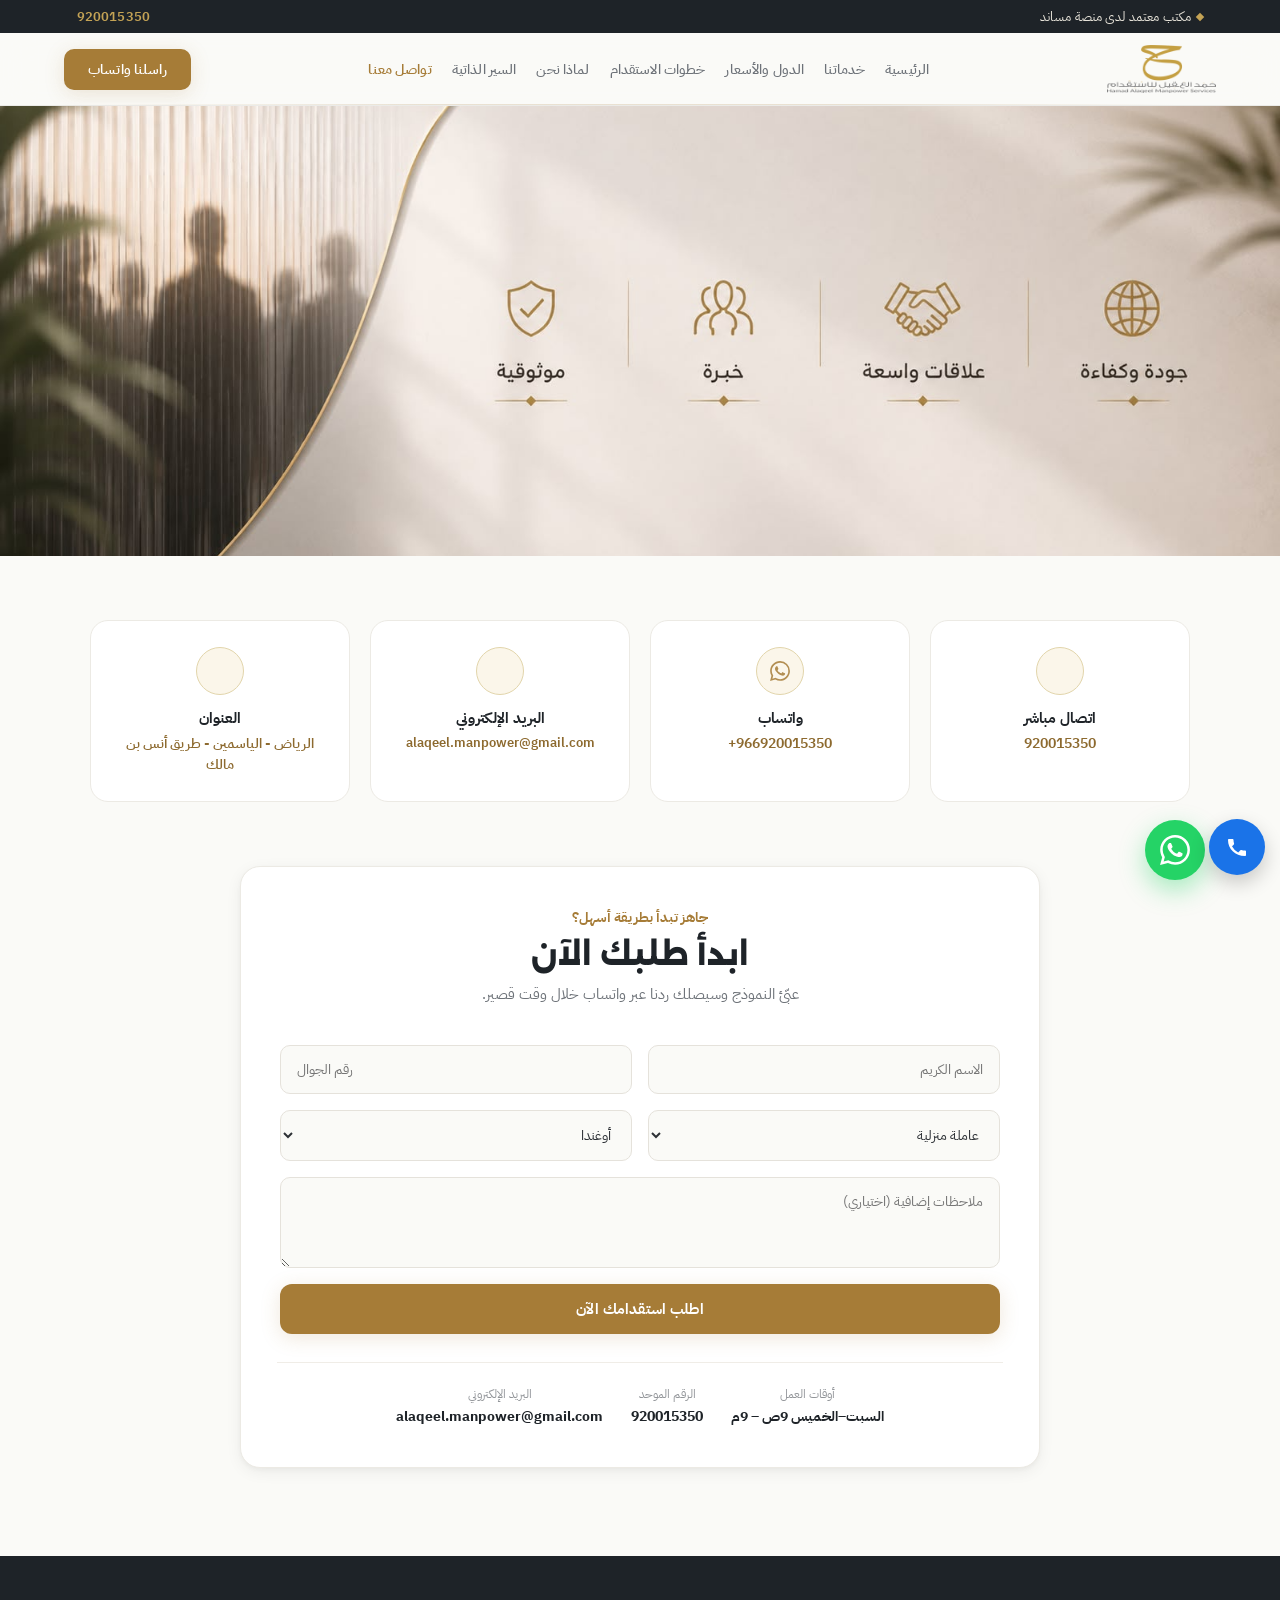
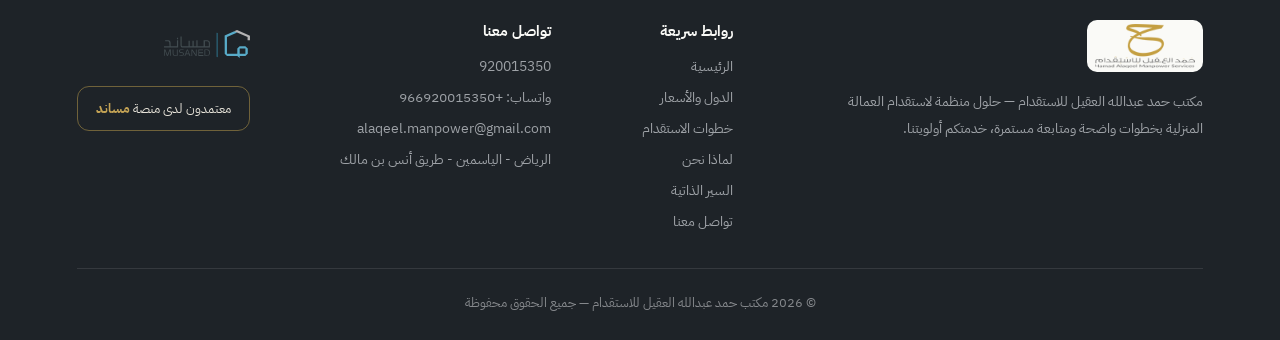
==== commit cc91d0c4: "Fix icons" ====
--- a/contact.html
+++ b/contact.html
@@ -40,7 +40,7 @@
     <a href="cvs.html">السير الذاتية</a>
     <a href="contact.html" class="active">تواصل معنا</a>
   </nav>
-  <a href="https://api.whatsapp.com/send?phone=920015350" target="_blank" rel="noopener" class="header-cta">راسلنا واتساب</a>
+  <a href="https://api.whatsapp.com/send?phone=966920015350" target="_blank" rel="noopener" class="header-cta">راسلنا واتساب</a>
 </header>
 
 <section class="page-hero no-overlay" style="min-height: 450px; padding-top: 0; padding-bottom: 0;">
@@ -59,10 +59,10 @@
         <div class="label">اتصال مباشر</div>
         <div class="value ltr">920015350</div>
       </a>
-      <a href="https://api.whatsapp.com/send?phone=920015350" target="_blank" rel="noopener" class="contact-card">
+      <a href="https://api.whatsapp.com/send?phone=966920015350" target="_blank" rel="noopener" class="contact-card">
         <div class="icon-wrap"><svg viewBox="0 0 24 24" xmlns="http://www.w3.org/2000/svg" style="width: 20px; height: 20px; fill: var(--gold); opacity: 0.85" aria-hidden="true"><path d="M17.472 14.382c-.297-.149-1.758-.867-2.03-.967-.273-.099-.471-.148-.67.15-.197.297-.767.966-.94 1.164-.173.199-.347.223-.644.075-.297-.15-1.255-.463-2.39-1.475-.883-.788-1.48-1.761-1.653-2.059-.173-.297-.018-.458.13-.606.134-.133.298-.347.446-.52.149-.174.198-.298.298-.497.099-.198.05-.371-.025-.52-.075-.149-.669-1.612-.916-2.207-.242-.579-.487-.5-.669-.51-.173-.008-.371-.01-.57-.01-.198 0-.52.074-.792.372-.272.297-1.04 1.016-1.04 2.479 0 1.462 1.065 2.875 1.213 3.074.149.198 2.096 3.2 5.077 4.487.709.306 1.262.489 1.694.625.712.227 1.36.195 1.871.118.571-.085 1.758-.719 2.006-1.413.248-.694.248-1.289.173-1.413-.074-.124-.272-.198-.57-.347m-5.421 7.403h-.004a9.87 9.87 0 01-5.031-1.378l-.361-.214-3.741.982.998-3.648-.235-.374a9.86 9.86 0 01-1.51-5.26c.001-5.45 4.436-9.884 9.888-9.884 2.64 0 5.122 1.03 6.988 2.898a9.825 9.825 0 012.893 6.994c-.003 5.45-4.437 9.884-9.885 9.884m8.413-18.297A11.815 11.815 0 0012.05 0C5.495 0 .16 5.335.157 11.892c0 2.096.547 4.142 1.588 5.945L.057 24l6.305-1.654a11.882 11.882 0 005.683 1.448h.005c6.554 0 11.89-5.335 11.893-11.893a11.821 11.821 0 00-3.48-8.413Z"/></svg></div>
         <div class="label">واتساب</div>
-        <div class="value ltr">920015350</div>
+        <div class="value ltr">+966920015350</div>
       </a>
       <a href="mailto:alaqeel.manpower@gmail.com" class="contact-card">
         <div class="icon-wrap"><span class="icon-circle" style="width: 12px; height: 12px"></span></div>
@@ -145,7 +145,7 @@
         <div class="footer-col-title">تواصل معنا</div>
         <div class="footer-links">
           <a href="tel:920015350" class="ltr">920015350</a>
-          <a href="https://api.whatsapp.com/send?phone=920015350" target="_blank" rel="noopener" class="ltr">واتساب: 920015350</a>
+          <a href="https://api.whatsapp.com/send?phone=966920015350" target="_blank" rel="noopener" class="ltr">واتساب: +966920015350</a>
           <a href="mailto:alaqeel.manpower@gmail.com" class="ltr">alaqeel.manpower@gmail.com</a>
           <span>الرياض - الياسمين - طريق أنس بن مالك</span>
         </div>
@@ -159,10 +159,17 @@
   </div>
 </footer>
 
-<a href="https://api.whatsapp.com/send?phone=920015350" target="_blank" rel="noopener" aria-label="تواصل عبر واتساب" class="wa-float">
+<a href="https://api.whatsapp.com/send?phone=966920015350" target="_blank" rel="noopener" aria-label="تواصل عبر واتساب" class="wa-float">
   <svg viewBox="0 0 24 24" xmlns="http://www.w3.org/2000/svg" aria-hidden="true"><path d="M17.472 14.382c-.297-.149-1.758-.867-2.03-.967-.273-.099-.471-.148-.67.15-.197.297-.767.966-.94 1.164-.173.199-.347.223-.644.075-.297-.15-1.255-.463-2.39-1.475-.883-.788-1.48-1.761-1.653-2.059-.173-.297-.018-.458.13-.606.134-.133.298-.347.446-.52.149-.174.198-.298.298-.497.099-.198.05-.371-.025-.52-.075-.149-.669-1.612-.916-2.207-.242-.579-.487-.5-.669-.51-.173-.008-.371-.01-.57-.01-.198 0-.52.074-.792.372-.272.297-1.04 1.016-1.04 2.479 0 1.462 1.065 2.875 1.213 3.074.149.198 2.096 3.2 5.077 4.487.709.306 1.262.489 1.694.625.712.227 1.36.195 1.871.118.571-.085 1.758-.719 2.006-1.413.248-.694.248-1.289.173-1.413-.074-.124-.272-.198-.57-.347m-5.421 7.403h-.004a9.87 9.87 0 01-5.031-1.378l-.361-.214-3.741.982.998-3.648-.235-.374a9.86 9.86 0 01-1.51-5.26c.001-5.45 4.436-9.884 9.888-9.884 2.64 0 5.122 1.03 6.988 2.898a9.825 9.825 0 012.893 6.994c-.003 5.45-4.437 9.884-9.885 9.884m8.413-18.297A11.815 11.815 0 0012.05 0C5.495 0 .16 5.335.157 11.892c0 2.096.547 4.142 1.588 5.945L.057 24l6.305-1.654a11.882 11.882 0 005.683 1.448h.005c6.554 0 11.89-5.335 11.893-11.893a11.821 11.821 0 00-3.48-8.413Z"/></svg>
 </a>
+<!-- ===== زر الاتصال العائم ===== -->
+<a href="tel:920015350" class="call-float" aria-label="اتصال مباشر">
 
+  <svg viewBox="0 0 24 24" xmlns="http://www.w3.org/2000/svg" aria-hidden="true">
+    <path d="M6.62 10.79a15.053 15.053 0 006.59 6.59l2.2-2.2c.27-.27.67-.36 1.02-.24 1.12.37 2.33.57 3.57.57.55 0 1 .45 1 1V20c0 .55-.45 1-1 1C10.07 21 3 13.93 3 5c0-.55.45-1 1-1h3.5c.55 0 1 .45 1 1 0 1.25.2 2.45.57 3.57.11.35.03.74-.25 1.02l-2.2 2.2z"/>
+  </svg>
+
+</a>
 <script src="js/main.js"></script>
 </body>
 </html>
--- a/css/styles.css
+++ b/css/styles.css
@@ -548,8 +548,8 @@
 }
 .wa-float {
   position: fixed;
-  bottom: 28px;
-  left: 28px;
+  bottom: 20px;
+  right: 75px;
   z-index: 60;
   width: 60px;
   height: 60px;
@@ -689,24 +689,26 @@
 .partners-marquee {
   margin-top: 48px;
   overflow: hidden;
-  direction: ltr; /* فرض اتجاه LTR لمنع اختفاء الشريط في الشاشات الصغيرة عند التحريك في RTL */
+  direction: ltr;
   -webkit-mask-image: linear-gradient(90deg, transparent, #000 4%, #000 96%, transparent);
   mask-image: linear-gradient(90deg, transparent, #000 4%, #000 96%, transparent);
 }
 .partners-track {
-  display: flex;
-  width: max-content;
-  animation: partners-scroll 26s linear infinite;
+  display: inline-flex;
+  animation: partners-scroll 30s linear infinite;
 }
 .partners-marquee:hover .partners-track { animation-play-state: paused; }
-.partners-set { display: flex; gap: 14px; padding-inline-start: 14px; }
-@keyframes partners-scroll { to { transform: translateX(-50%); } }
+.partners-set { display: flex; gap: 24px; padding-inline-start: 24px; }
+@keyframes partners-scroll {
+  0% { transform: translateX(0); }
+  100% { transform: translateX(-25%); }
+}
 @media (prefers-reduced-motion: reduce) {
   .partners-track { animation: none; }
 }
 .partner {
   flex: 0 0 auto;
-  width: 150px;
+  width: 160px;
   display: flex;
   align-items: center;
   justify-content: center;
@@ -732,12 +734,14 @@
   mask-image: linear-gradient(90deg, transparent, #000 5%, #000 95%, transparent);
 }
 .testimonials-track {
-  display: flex;
-  width: max-content;
+  display: inline-flex;
   animation: testimonials-scroll 36s linear infinite;
 }
 .testimonials-marquee:hover .testimonials-track { animation-play-state: paused; }
-@keyframes testimonials-scroll { to { transform: translateX(-50%); } }
+@keyframes testimonials-scroll {
+  0% { transform: translateX(0); }
+  100% { transform: translateX(-50%); }
+}
 .testimonials-set { display: flex; gap: 24px; padding-inline-start: 24px; }
 @media (prefers-reduced-motion: reduce) {
   .testimonials-track { animation: none; }
@@ -1226,3 +1230,24 @@
   .hero-stat-label { font-size: 11px; }
   .hero-stat-divider { width: 1px; height: 32px; margin: auto 0; }
 }
+
+.call-float{
+  position: fixed;
+  bottom: 25px;
+  right: 15px;
+  width: 56px;
+  height: 56px;
+  background: #1a73e8;
+  border-radius: 50%;
+  display: flex;
+  align-items: center;
+  justify-content: center;
+  box-shadow: 0 8px 20px rgba(0,0,0,0.2);
+  z-index: 999;
+}
+
+.call-float svg{
+  width: 24px;
+  height: 24px;
+  fill: #fff;
+}
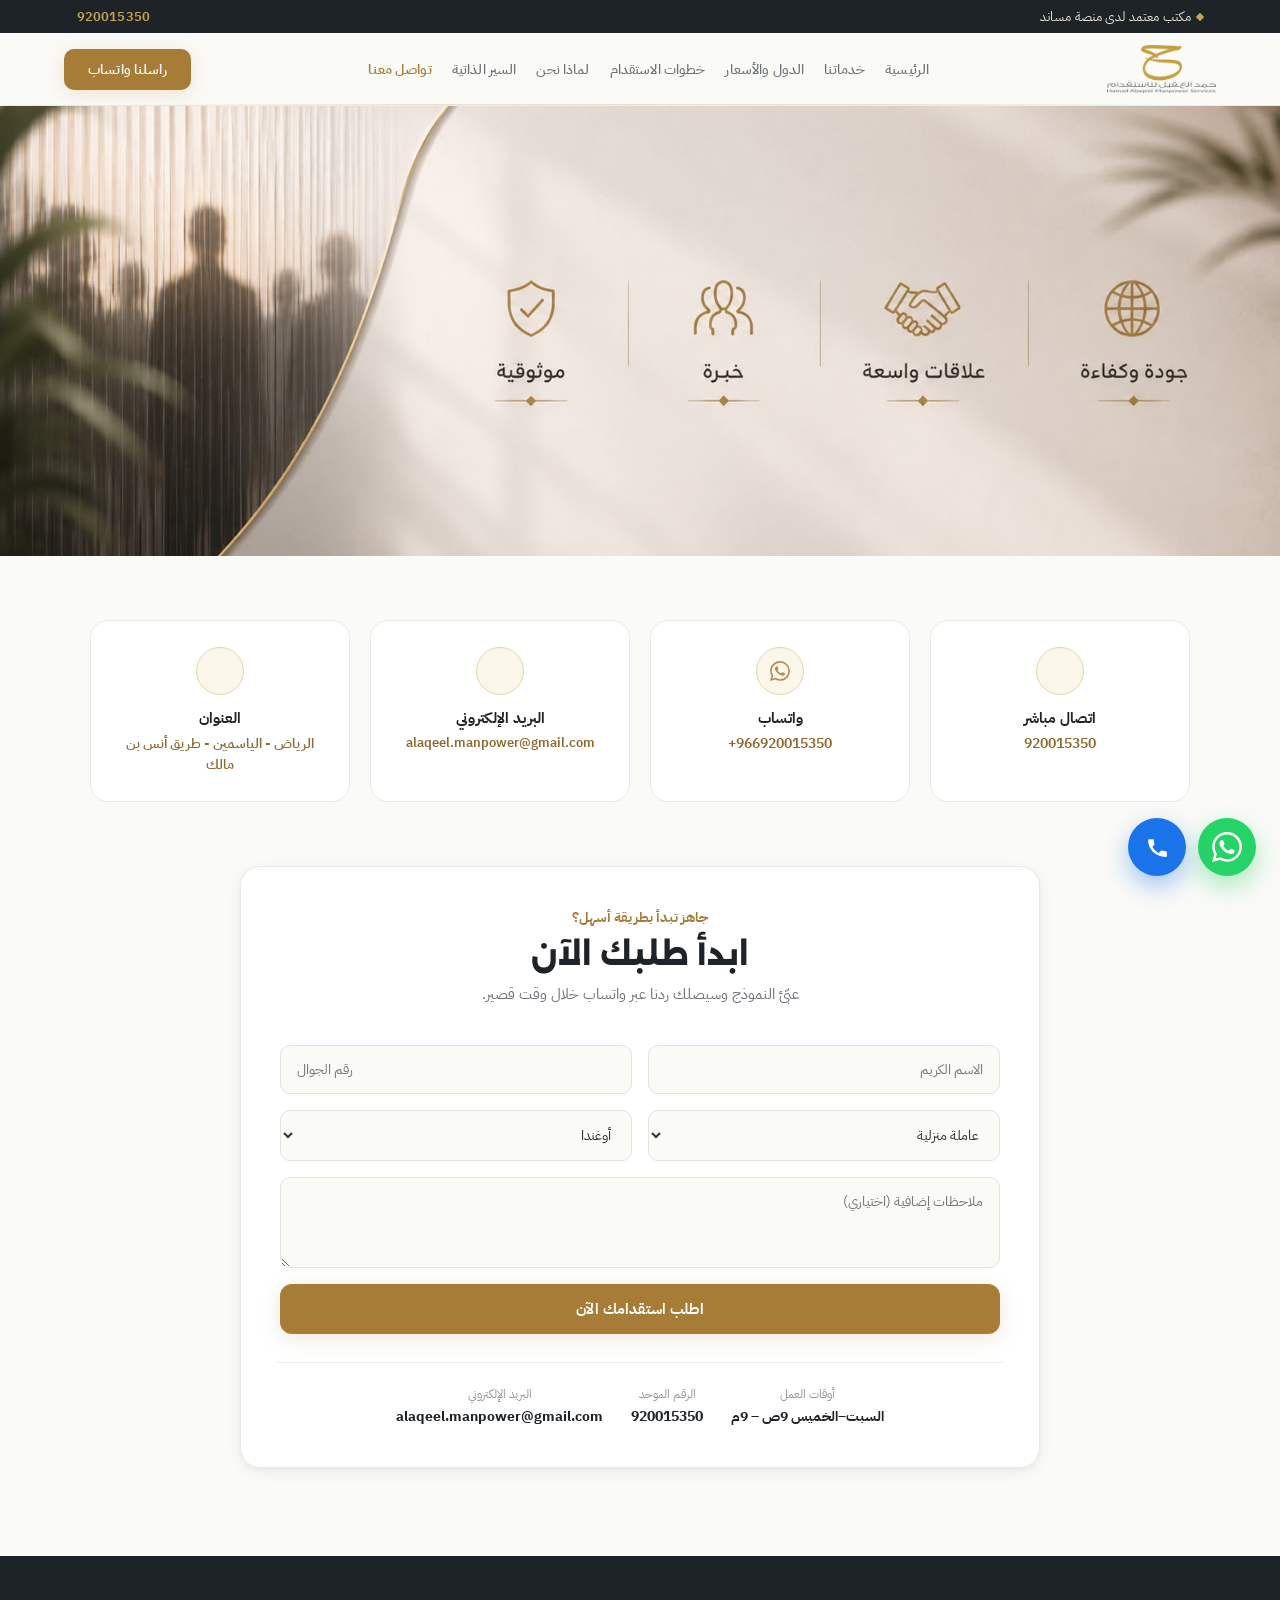
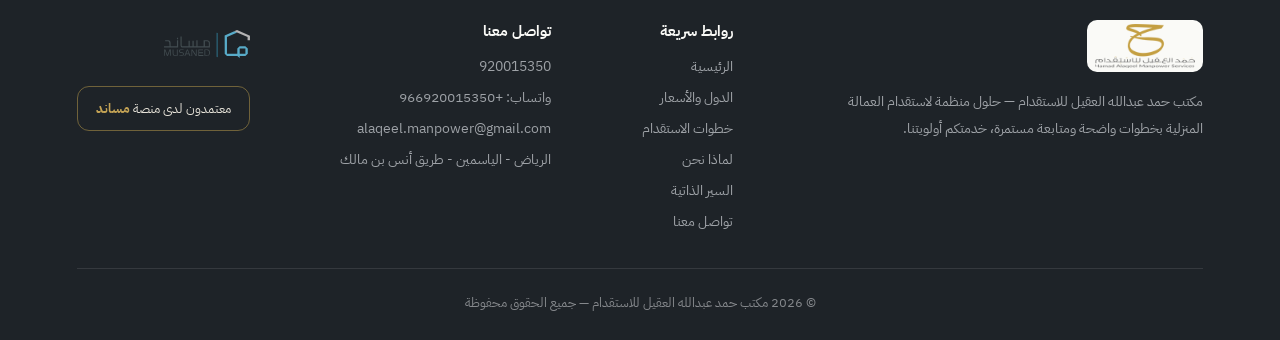
==== commit c25ce331: "تحسين أزرار الواتساب والاتصال لشاشات الهواتف كشريط سفلي مستطيل" ====
--- a/contact.html
+++ b/contact.html
@@ -159,17 +159,19 @@
   </div>
 </footer>
 
-<a href="https://api.whatsapp.com/send?phone=966920015350" target="_blank" rel="noopener" aria-label="تواصل عبر واتساب" class="wa-float">
-  <svg viewBox="0 0 24 24" xmlns="http://www.w3.org/2000/svg" aria-hidden="true"><path d="M17.472 14.382c-.297-.149-1.758-.867-2.03-.967-.273-.099-.471-.148-.67.15-.197.297-.767.966-.94 1.164-.173.199-.347.223-.644.075-.297-.15-1.255-.463-2.39-1.475-.883-.788-1.48-1.761-1.653-2.059-.173-.297-.018-.458.13-.606.134-.133.298-.347.446-.52.149-.174.198-.298.298-.497.099-.198.05-.371-.025-.52-.075-.149-.669-1.612-.916-2.207-.242-.579-.487-.5-.669-.51-.173-.008-.371-.01-.57-.01-.198 0-.52.074-.792.372-.272.297-1.04 1.016-1.04 2.479 0 1.462 1.065 2.875 1.213 3.074.149.198 2.096 3.2 5.077 4.487.709.306 1.262.489 1.694.625.712.227 1.36.195 1.871.118.571-.085 1.758-.719 2.006-1.413.248-.694.248-1.289.173-1.413-.074-.124-.272-.198-.57-.347m-5.421 7.403h-.004a9.87 9.87 0 01-5.031-1.378l-.361-.214-3.741.982.998-3.648-.235-.374a9.86 9.86 0 01-1.51-5.26c.001-5.45 4.436-9.884 9.888-9.884 2.64 0 5.122 1.03 6.988 2.898a9.825 9.825 0 012.893 6.994c-.003 5.45-4.437 9.884-9.885 9.884m8.413-18.297A11.815 11.815 0 0012.05 0C5.495 0 .16 5.335.157 11.892c0 2.096.547 4.142 1.588 5.945L.057 24l6.305-1.654a11.882 11.882 0 005.683 1.448h.005c6.554 0 11.89-5.335 11.893-11.893a11.821 11.821 0 00-3.48-8.413Z"/></svg>
-</a>
-<!-- ===== زر الاتصال العائم ===== -->
-<a href="tel:920015350" class="call-float" aria-label="اتصال مباشر">
-
-  <svg viewBox="0 0 24 24" xmlns="http://www.w3.org/2000/svg" aria-hidden="true">
-    <path d="M6.62 10.79a15.053 15.053 0 006.59 6.59l2.2-2.2c.27-.27.67-.36 1.02-.24 1.12.37 2.33.57 3.57.57.55 0 1 .45 1 1V20c0 .55-.45 1-1 1C10.07 21 3 13.93 3 5c0-.55.45-1 1-1h3.5c.55 0 1 .45 1 1 0 1.25.2 2.45.57 3.57.11.35.03.74-.25 1.02l-2.2 2.2z"/>
-  </svg>
-
-</a>
+<!-- ===== أزرار التواصل السريع (واتساب واتصال) ===== -->
+<div class="floating-actions">
+  <a href="https://api.whatsapp.com/send?phone=966920015350" target="_blank" rel="noopener" aria-label="تواصل عبر واتساب" class="action-btn wa-float">
+    <svg viewBox="0 0 24 24" xmlns="http://www.w3.org/2000/svg" aria-hidden="true"><path d="M17.472 14.382c-.297-.149-1.758-.867-2.03-.967-.273-.099-.471-.148-.67.15-.197.297-.767.966-.94 1.164-.173.199-.347.223-.644.075-.297-.15-1.255-.463-2.39-1.475-.883-.788-1.48-1.761-1.653-2.059-.173-.297-.018-.458.13-.606.134-.133.298-.347.446-.52.149-.174.198-.298.298-.497.099-.198.05-.371-.025-.52-.075-.149-.669-1.612-.916-2.207-.242-.579-.487-.5-.669-.51-.173-.008-.371-.01-.57-.01-.198 0-.52.074-.792.372-.272.297-1.04 1.016-1.04 2.479 0 1.462 1.065 2.875 1.213 3.074.149.198 2.096 3.2 5.077 4.487.709.306 1.262.489 1.694.625.712.227 1.36.195 1.871.118.571-.085 1.758-.719 2.006-1.413.248-.694.248-1.289.173-1.413-.074-.124-.272-.198-.57-.347m-5.421 7.403h-.004a9.87 9.87 0 01-5.031-1.378l-.361-.214-3.741.982.998-3.648-.235-.374a9.86 9.86 0 01-1.51-5.26c.001-5.45 4.436-9.884 9.888-9.884 2.64 0 5.122 1.03 6.988 2.898a9.825 9.825 0 012.893 6.994c-.003 5.45-4.437 9.884-9.885 9.884m8.413-18.297A11.815 11.815 0 0012.05 0C5.495 0 .16 5.335.157 11.892c0 2.096.547 4.142 1.588 5.945L.057 24l6.305-1.654a11.882 11.882 0 005.683 1.448h.005c6.554 0 11.89-5.335 11.893-11.893a11.821 11.821 0 00-3.48-8.413Z"/></svg>
+    <span class="btn-text">واتساب</span>
+  </a>
+  <a href="tel:920015350" class="action-btn call-float" aria-label="اتصال مباشر">
+    <svg viewBox="0 0 24 24" xmlns="http://www.w3.org/2000/svg" aria-hidden="true">
+      <path d="M6.62 10.79a15.053 15.053 0 006.59 6.59l2.2-2.2c.27-.27.67-.36 1.02-.24 1.12.37 2.33.57 3.57.57.55 0 1 .45 1 1V20c0 .55-.45 1-1 1C10.07 21 3 13.93 3 5c0-.55.45-1 1-1h3.5c.55 0 1 .45 1 1 0 1.25.2 2.45.57 3.57.11.35.03.74-.25 1.02l-2.2 2.2z"/>
+    </svg>
+    <span class="btn-text">اتصال مباشر</span>
+  </a>
+</div>
 <script src="js/main.js"></script>
 </body>
 </html>
--- a/css/styles.css
+++ b/css/styles.css
@@ -540,29 +540,69 @@
 .footer-simple-links a { color: var(--dark-text); text-decoration: none; }
 .footer-simple-links a:hover { color: var(--gold-light); }
 
-/* ===== زر واتساب العائم ===== */
+/* ===== أزرار التواصل السريع (واتساب واتصال) ===== */
 @keyframes floatAnimation {
   0% { transform: translateY(0); }
-  50% { transform: translateY(-8px); }
+  50% { transform: translateY(-6px); }
   100% { transform: translateY(0); }
 }
-.wa-float {
+
+.floating-actions {
   position: fixed;
-  bottom: 20px;
-  right: 75px;
-  z-index: 60;
-  width: 60px;
-  height: 60px;
+  bottom: 24px;
+  right: 24px;
+  z-index: 999;
+  display: flex;
+  align-items: center;
+  gap: 12px;
+}
+
+.floating-actions .action-btn {
+  text-decoration: none;
+  display: flex;
+  align-items: center;
+  justify-content: center;
+  transition: transform 0.25s cubic-bezier(0.16, 1, 0.3, 1), box-shadow 0.25s ease;
+  position: relative;
+}
+
+.floating-actions .action-btn .btn-text {
+  display: none;
+}
+
+.floating-actions .wa-float {
+  width: 58px;
+  height: 58px;
   border-radius: 50%;
   background: var(--wa);
-  display: flex;
-  align-items: center;
-  justify-content: center;
-  box-shadow: 0 10px 26px rgba(37, 211, 102, 0.4);
+  box-shadow: 0 10px 24px rgba(37, 211, 102, 0.4);
   animation: pulseRing 2.4s infinite, floatAnimation 3s infinite ease-in-out;
-  text-decoration: none;
-}
-.wa-float svg { width: 30px; height: 30px; fill: #fff; }
+}
+
+.floating-actions .wa-float svg {
+  width: 30px;
+  height: 30px;
+  fill: #fff;
+}
+
+.floating-actions .call-float {
+  width: 58px;
+  height: 58px;
+  background: #1a73e8;
+  border-radius: 50%;
+  box-shadow: 0 10px 24px rgba(26, 115, 232, 0.4);
+  animation: floatAnimation 3s infinite ease-in-out 0.4s;
+}
+
+.floating-actions .call-float svg {
+  width: 25px;
+  height: 25px;
+  fill: #fff;
+}
+
+.floating-actions .action-btn:hover {
+  transform: translateY(-4px) scale(1.06);
+}
 
 /* ===== سلايدر الهيرو ===== */
 .hero-slider {
@@ -1199,8 +1239,6 @@
   .timeline-item { grid-template-columns: 48px 1fr; gap: 14px; }
   .timeline-num { min-width: 44px; height: 44px; font-size: 18px; }
   .footer-grid { flex-direction: column; gap: 28px; }
-  .wa-float { width: 52px; height: 52px; bottom: 20px; left: 20px; }
-  .wa-float svg { width: 26px; height: 26px; }
   .slider-arrow { width: 34px; height: 34px; font-size: 15px; }
   .topbar { font-size: 12px; }
   .topbar-badges { gap: 10px; }
@@ -1231,23 +1269,81 @@
   .hero-stat-divider { width: 1px; height: 32px; margin: auto 0; }
 }
 
-.call-float{
-  position: fixed;
-  bottom: 25px;
-  right: 15px;
-  width: 56px;
-  height: 56px;
-  background: #1a73e8;
-  border-radius: 50%;
-  display: flex;
-  align-items: center;
-  justify-content: center;
-  box-shadow: 0 8px 20px rgba(0,0,0,0.2);
-  z-index: 999;
-}
-
-.call-float svg{
-  width: 24px;
-  height: 24px;
-  fill: #fff;
+/* ===== شريط التواصل السفلي للجوال (زرين مستطيلين جنب بعض) ===== */
+@media (max-width: 768px) {
+  .floating-actions {
+    position: fixed;
+    bottom: 0;
+    left: 0;
+    right: 0;
+    width: 100%;
+    margin: 0;
+    padding: 10px 14px;
+    padding-bottom: max(10px, env(safe-area-inset-bottom, 10px));
+    background: rgba(255, 255, 255, 0.96);
+    backdrop-filter: blur(16px);
+    -webkit-backdrop-filter: blur(16px);
+    box-shadow: 0 -4px 24px rgba(0, 0, 0, 0.08);
+    border-top: 1px solid rgba(0, 0, 0, 0.07);
+    display: flex;
+    flex-direction: row;
+    align-items: center;
+    justify-content: space-between;
+    gap: 10px;
+    z-index: 1000;
+  }
+
+  .floating-actions .action-btn {
+    flex: 1;
+    height: 48px;
+    width: auto;
+    border-radius: 12px;
+    display: flex;
+    flex-direction: row;
+    align-items: center;
+    justify-content: center;
+    gap: 8px;
+    animation: none;
+    text-decoration: none;
+    box-shadow: 0 3px 10px rgba(0, 0, 0, 0.12);
+  }
+
+  .floating-actions .action-btn .btn-text {
+    display: inline-block;
+    font-size: 15px;
+    font-weight: 700;
+    font-family: var(--font-body);
+    color: #ffffff;
+    white-space: nowrap;
+    letter-spacing: -0.2px;
+  }
+
+  .floating-actions .action-btn svg {
+    width: 20px;
+    height: 20px;
+    fill: #ffffff;
+    flex-shrink: 0;
+  }
+
+  .floating-actions .wa-float {
+    background: #25D366;
+    background: linear-gradient(135deg, #25D366 0%, #1eb857 100%);
+    box-shadow: 0 4px 14px rgba(37, 211, 102, 0.32);
+  }
+
+  .floating-actions .call-float {
+    background: #1a73e8;
+    background: linear-gradient(135deg, #1a73e8 0%, #1558b0 100%);
+    box-shadow: 0 4px 14px rgba(26, 115, 232, 0.32);
+  }
+
+  .floating-actions .action-btn:active {
+    transform: scale(0.97);
+    opacity: 0.92;
+  }
+
+  /* مساحة أسفل الصفحة لمنع تغطية المحتوى بالشريط الثابت */
+  body {
+    padding-bottom: 74px;
+  }
 }
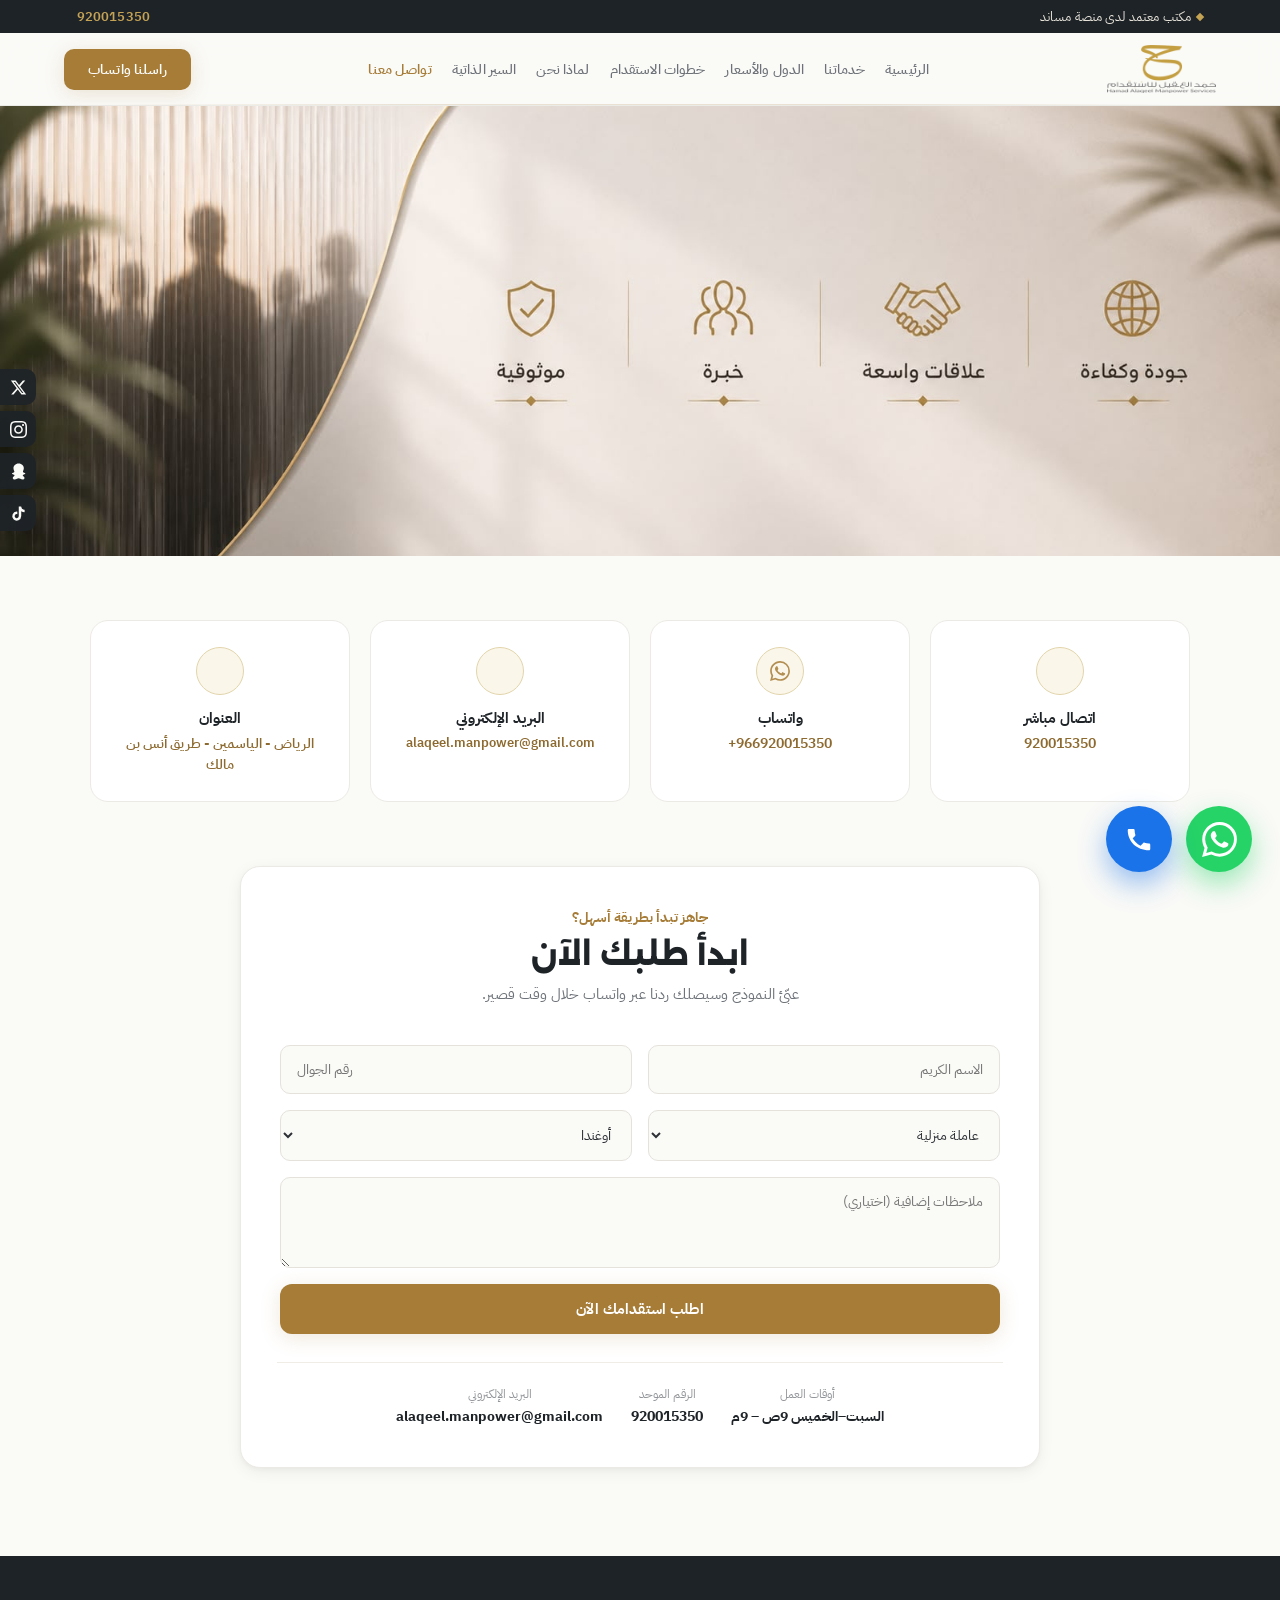
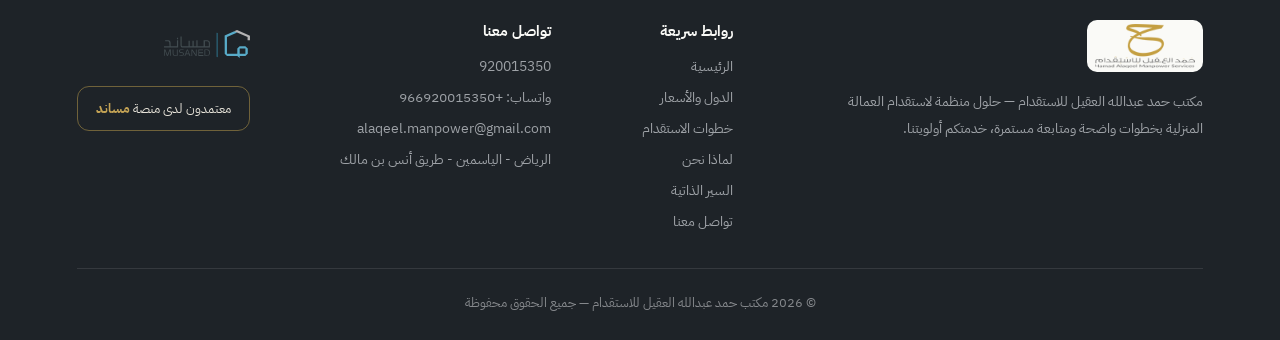
==== commit 4ba5098a: "إضافة شريط وسائل التواصل الاجتماعي الثابت في وسط يسار الشاشة" ====
--- a/contact.html
+++ b/contact.html
@@ -159,6 +159,22 @@
   </div>
 </footer>
 
+<!-- ===== شريط وسائل التواصل الجانبي ===== -->
+<div class="side-social-bar" aria-label="وسائل التواصل الاجتماعي">
+  <a href="https://x.com" target="_blank" rel="noopener" class="side-social-btn x-btn" aria-label="منصة إكس">
+    <svg viewBox="0 0 24 24" aria-hidden="true"><path d="M18.244 2.25h3.308l-7.227 8.26 8.502 11.24H16.17l-5.214-6.817L4.99 21.75H1.68l7.73-8.835L1.254 2.25H8.08l4.713 6.231zm-1.161 17.52h1.833L7.084 4.126H5.117z"/></svg>
+  </a>
+  <a href="https://instagram.com" target="_blank" rel="noopener" class="side-social-btn ig-btn" aria-label="إنستغرام">
+    <svg viewBox="0 0 24 24" aria-hidden="true"><path d="M12 2.163c3.204 0 3.584.012 4.85.07 3.252.148 4.771 1.691 4.919 4.919.058 1.265.069 1.645.069 4.849 0 3.205-.012 3.584-.069 4.849-.149 3.225-1.664 4.771-4.919 4.919-1.266.058-1.644.07-4.85.07-3.204 0-3.584-.012-4.849-.07-3.26-.149-4.771-1.699-4.919-4.92-.058-1.265-.07-1.644-.07-4.849 0-3.204.013-3.583.07-4.849.149-3.227 1.664-4.771 4.919-4.919 1.266-.057 1.645-.069 4.849-.069zm0-2.163c-3.259 0-3.667.014-4.947.072-4.358.2-6.78 2.618-6.98 6.98-.059 1.281-.073 1.689-.073 4.948 0 3.259.014 3.668.072 4.948.2 4.358 2.618 6.78 6.98 6.98 1.281.058 1.689.072 4.948.072 3.259 0 3.668-.014 4.948-.072 4.354-.2 6.782-2.618 6.979-6.98.059-1.28.073-1.689.073-4.948 0-3.259-.014-3.667-.072-4.947-.196-4.354-2.617-6.78-6.979-6.98-1.281-.059-1.69-.073-4.949-.073zm0 5.838c-3.403 0-6.162 2.759-6.162 6.162s2.759 6.163 6.162 6.163 6.162-2.759 6.162-6.163c0-3.403-2.759-6.162-6.162-6.162zm0 10.162c-2.209 0-4-1.79-4-4 0-2.209 1.791-4 4-4s4 1.791 4 4c0 2.21-1.791 4-4 4zm6.406-11.845c-.796 0-1.441.645-1.441 1.44s.645 1.44 1.441 1.44c.795 0 1.439-.645 1.439-1.44s-.644-1.44-1.439-1.44z"/></svg>
+  </a>
+  <a href="https://snapchat.com" target="_blank" rel="noopener" class="side-social-btn snap-btn" aria-label="سناب شات">
+    <svg viewBox="0 0 24 24" aria-hidden="true"><path d="M12.206.772c-4.664 0-7.317 3.447-7.317 6.474 0 1.542.61 3.011 1.054 3.948.243.513.344.912.106 1.341-.282.507-.946.864-1.696 1.077-.525.15-1.071.309-1.328.67-.184.257-.183.619-.045.932.326.741 1.493 1.139 2.503 1.353.111.023.218.046.319.071.36.088.583.336.578.694-.006.407-.29.83-.846 1.258-.871.669-1.708 1.624-1.642 2.748.058.986.764 1.637 1.724 1.839 1.58.332 3.109-.434 4.195-.975.766-.381 1.411-.703 2.395-.703.988 0 1.632.324 2.4.707 1.085.541 2.612 1.303 4.193.971.961-.202 1.666-.853 1.724-1.839.066-1.124-.771-2.079-1.642-2.748-.556-.428-.84-.851-.846-1.258-.005-.358.218-.606.578-.694.101-.025.208-.048.319-.071 1.01-.214 2.177-.612 2.503-1.353.138-.313.139-.675-.045-.932-.257-.361-.803-.52-1.328-.67-.75-.213-1.414-.57-1.696-1.077-.238-.429-.137-.828.106-1.341.444-.937 1.054-2.406 1.054-3.948 0-3.027-2.653-6.474-7.317-6.474z"/></svg>
+  </a>
+  <a href="https://tiktok.com" target="_blank" rel="noopener" class="side-social-btn tt-btn" aria-label="تيك توك">
+    <svg viewBox="0 0 24 24" aria-hidden="true"><path d="M19.59 6.69a4.83 4.83 0 0 1-3.77-4.25V2h-3.45v13.67a2.89 2.89 0 0 1-5.2 1.74 2.89 2.89 0 0 1 2.31-4.64 2.93 2.93 0 0 1 .88.13V9.4a6.84 6.84 0 0 0-1-.05A6.33 6.33 0 0 0 5 20.1a6.34 6.34 0 0 0 10.86-4.43v-7a8.16 8.16 0 0 0 4.77 1.52v-3.4a4.85 4.85 0 0 1-1.04-.1z"/></svg>
+  </a>
+</div>
+
 <!-- ===== أزرار التواصل السريع (واتساب واتصال) ===== -->
 <div class="floating-actions">
   <a href="https://api.whatsapp.com/send?phone=966920015350" target="_blank" rel="noopener" aria-label="تواصل عبر واتساب" class="action-btn wa-float">
--- a/css/styles.css
+++ b/css/styles.css
@@ -430,9 +430,24 @@
 }
 .country-top { display: flex; justify-content: space-between; align-items: center; gap: 10px; }
 .country-top h3 { font-family: var(--font-head); font-weight: 700; font-size: 22px; margin: 0; color: var(--dark); }
-.country-price { display: flex; align-items: baseline; gap: 8px; }
+.country-price { display: flex; align-items: baseline; gap: 8px; flex-wrap: wrap; }
 .country-price .amount { font-family: var(--font-head); font-weight: 800; font-size: 36px; color: var(--gold); }
 .country-price .currency { font-size: 14px; color: var(--muted); }
+.tax-tag {
+  display: inline-flex;
+  align-items: center;
+  font-size: 11px;
+  font-weight: 600;
+  color: var(--gold-dark);
+  background: var(--gold-pale);
+  border: 1px solid var(--gold-border);
+  border-radius: 6px;
+  padding: 2px 7px;
+  margin-inline-start: 2px;
+  white-space: nowrap;
+  line-height: 1.3;
+  align-self: center;
+}
 .country-note { font-size: 14px; color: var(--muted); line-height: 1.9; }
 .country-features {
   border-top: 1px dashed var(--line-dash);
@@ -549,12 +564,12 @@
 
 .floating-actions {
   position: fixed;
-  bottom: 24px;
-  right: 24px;
+  bottom: 28px;
+  right: 28px;
   z-index: 999;
   display: flex;
   align-items: center;
-  gap: 12px;
+  gap: 14px;
 }
 
 .floating-actions .action-btn {
@@ -571,37 +586,94 @@
 }
 
 .floating-actions .wa-float {
-  width: 58px;
-  height: 58px;
+  width: 66px;
+  height: 66px;
   border-radius: 50%;
   background: var(--wa);
-  box-shadow: 0 10px 24px rgba(37, 211, 102, 0.4);
+  box-shadow: 0 12px 28px rgba(37, 211, 102, 0.45);
   animation: pulseRing 2.4s infinite, floatAnimation 3s infinite ease-in-out;
 }
 
 .floating-actions .wa-float svg {
+  width: 35px;
+  height: 35px;
+  fill: #fff;
+}
+
+.floating-actions .call-float {
+  width: 66px;
+  height: 66px;
+  background: #1a73e8;
+  border-radius: 50%;
+  box-shadow: 0 12px 28px rgba(26, 115, 232, 0.45);
+  animation: floatAnimation 3s infinite ease-in-out 0.4s;
+}
+
+.floating-actions .call-float svg {
   width: 30px;
   height: 30px;
   fill: #fff;
 }
 
-.floating-actions .call-float {
-  width: 58px;
-  height: 58px;
-  background: #1a73e8;
-  border-radius: 50%;
-  box-shadow: 0 10px 24px rgba(26, 115, 232, 0.4);
-  animation: floatAnimation 3s infinite ease-in-out 0.4s;
-}
-
-.floating-actions .call-float svg {
-  width: 25px;
-  height: 25px;
-  fill: #fff;
-}
-
 .floating-actions .action-btn:hover {
   transform: translateY(-4px) scale(1.06);
+}
+
+/* ===== شريط وسائل التواصل الجانبي الثابت ===== */
+.side-social-bar {
+  position: fixed;
+  left: 0;
+  top: 50%;
+  transform: translateY(-50%);
+  z-index: 990;
+  display: flex;
+  flex-direction: column;
+  gap: 6px;
+}
+
+.side-social-btn {
+  display: flex;
+  align-items: center;
+  justify-content: center;
+  width: 36px;
+  height: 36px;
+  background: rgba(30, 35, 40, 0.92);
+  color: #FAFAF7;
+  border-radius: 0 10px 10px 0;
+  text-decoration: none;
+  box-shadow: 2px 4px 12px rgba(0, 0, 0, 0.15);
+  transition: transform 0.25s ease, background 0.25s ease, color 0.25s ease;
+  backdrop-filter: blur(8px);
+  -webkit-backdrop-filter: blur(8px);
+}
+
+.side-social-btn svg {
+  width: 17px;
+  height: 17px;
+  fill: currentColor;
+  transition: transform 0.2s ease;
+}
+
+.side-social-btn:hover {
+  transform: translateX(4px);
+  color: #ffffff;
+}
+
+.side-social-btn.x-btn:hover {
+  background: #000000;
+}
+
+.side-social-btn.ig-btn:hover {
+  background: linear-gradient(45deg, #f09433, #dc2743, #bc1888);
+}
+
+.side-social-btn.snap-btn:hover {
+  background: #FFFC00;
+  color: #000000;
+}
+
+.side-social-btn.tt-btn:hover {
+  background: #010101;
 }
 
 /* ===== سلايدر الهيرو ===== */
@@ -984,7 +1056,7 @@
   color: var(--dark);
   margin-bottom: 10px;
 }
-.offer-price { display: flex; align-items: baseline; justify-content: center; gap: 6px; margin-bottom: 20px; }
+.offer-price { display: flex; align-items: baseline; justify-content: center; gap: 6px; margin-bottom: 20px; flex-wrap: wrap; }
 .offer-amount { font-family: var(--font-head); font-weight: 800; font-size: 40px; color: var(--gold); line-height: 1; }
 .offer-cur { font-size: 14px; color: var(--muted); }
 .offer-order {
@@ -1342,6 +1414,24 @@
     opacity: 0.92;
   }
 
+  /* شريط التواصل الجانبي على الجوال */
+  .side-social-bar {
+    gap: 4px;
+  }
+  .side-social-btn {
+    width: 30px;
+    height: 30px;
+    border-radius: 0 8px 8px 0;
+    box-shadow: 2px 2px 8px rgba(0, 0, 0, 0.12);
+  }
+  .side-social-btn svg {
+    width: 14px;
+    height: 14px;
+  }
+  .side-social-btn:active {
+    transform: scale(0.92);
+  }
+
   /* مساحة أسفل الصفحة لمنع تغطية المحتوى بالشريط الثابت */
   body {
     padding-bottom: 74px;
